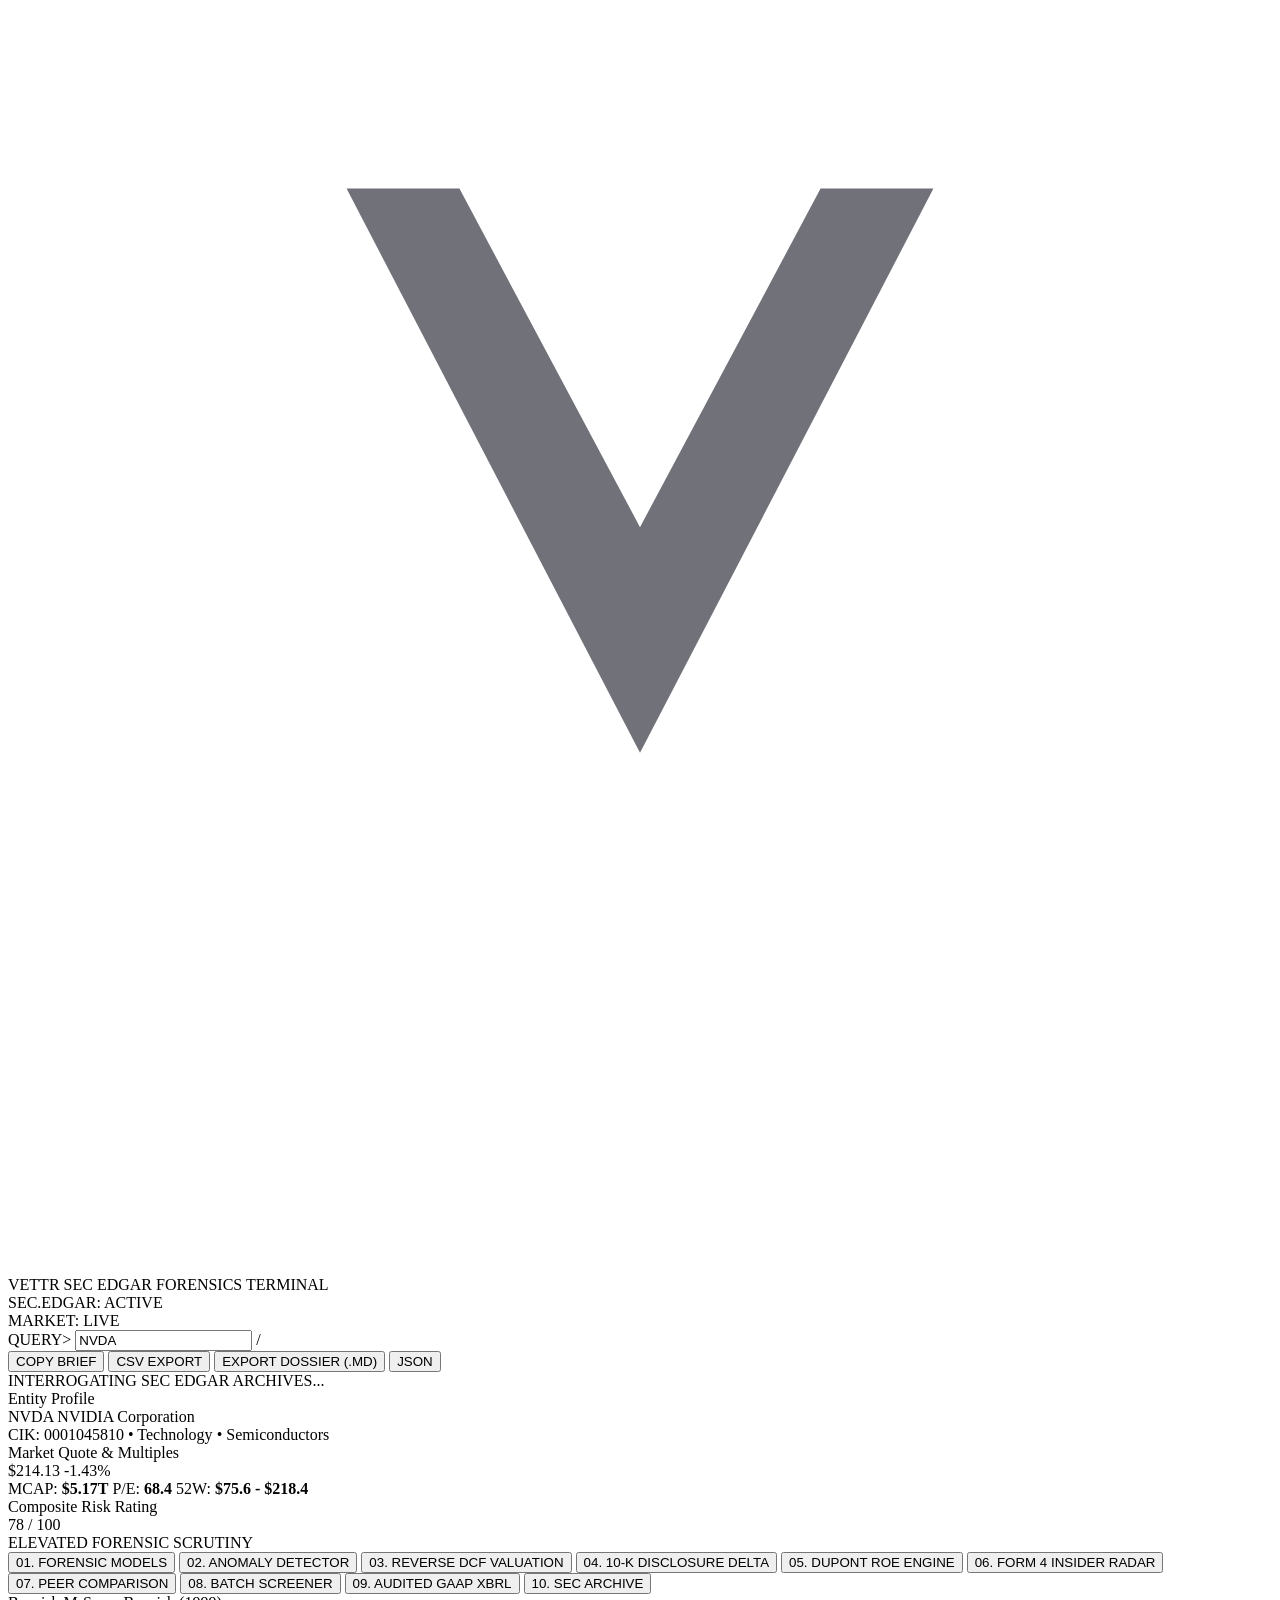
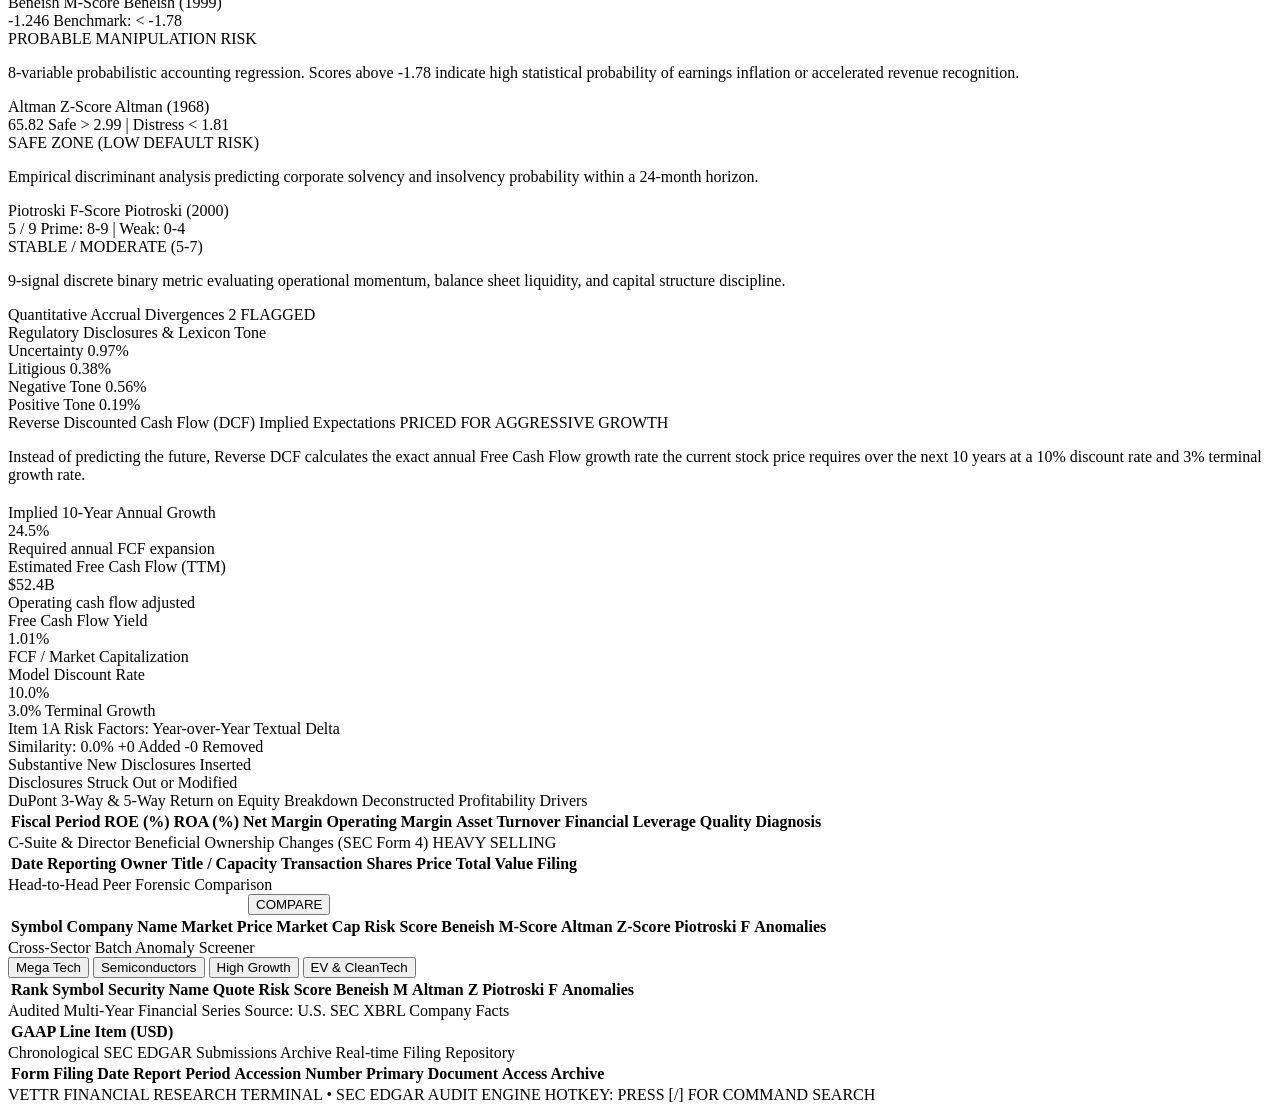
==== vettr/web/static/index.html @ 4626efde "feat: rename to VETTR, apply Calibri font for numbers, embed custom geometric logo, add peer compari" ====
<!DOCTYPE html>
<html lang="en">
<head>
  <meta charset="UTF-8">
  <meta name="viewport" content="width=device-width, initial-scale=1.0">
  <title>VETTR // Autonomous Financial Forensics &amp; Regulatory Intelligence Terminal</title>
  <link rel="stylesheet" href="/static/style.css">
  <link rel="preconnect" href="https://fonts.googleapis.com">
  <link rel="preconnect" href="https://fonts.gstatic.com" crossorigin>
  <link href="https://fonts.googleapis.com/css2?family=Inter:wght@400;500;600;700;800&family=JetBrains+Mono:wght@500;600&display=swap" rel="stylesheet">
</head>
<body class="terminal-body">
  <!-- Minimalist Header with Sleek Custom VETTR Logo -->
  <header class="terminal-header">
    <div class="header-left">
      <div class="brand">
        <!-- Sleek Custom VETTR Geometric Monogram SVG -->
        <svg class="brand-logo-svg" viewBox="0 0 28 28" fill="none" xmlns="http://www.w3.org/2000/svg">
          <path d="M3 4L14 24L25 4H19.5L14 15L8.5 4H3Z" fill="#FFFFFF"/>
          <path d="M10 4L14 11.5L18 4H20.5L14 16.5L7.5 4H10Z" fill="#71717A"/>
        </svg>
        <div class="brand-text">
          <span class="brand-name">VETTR</span>
          <span class="brand-sub">SEC EDGAR FORENSICS TERMINAL</span>
        </div>
      </div>
      <div class="system-status">
        <div class="status-indicator">
          <span class="status-dot"></span>
          <span>SEC.EDGAR: ACTIVE</span>
        </div>
        <div class="status-indicator">
          <span class="status-dot"></span>
          <span>MARKET: LIVE</span>
        </div>
      </div>
    </div>

    <!-- Autocomplete Command Bar -->
    <div class="header-center">
      <form id="ticker-form" class="command-box">
        <span class="command-prefix">QUERY&gt;</span>
        <input 
          type="text" 
          id="ticker-input" 
          placeholder="ENTER TICKER OR COMPANY (e.g. NVDA, AAPL, TSLA)..." 
          autocomplete="off" 
          spellcheck="false"
          value="NVDA"
        />
        <span class="command-key">/</span>
      </form>
      <!-- Autocomplete Dropdown List -->
      <div id="search-dropdown" class="search-dropdown hidden"></div>
    </div>

    <!-- Header Actions -->
    <div class="header-right">
      <button id="btn-copy-brief" class="btn-action" title="Copy Executive Brief to Clipboard">
        COPY BRIEF
      </button>
      <button id="btn-export-csv" class="btn-action" title="Export 5-Year Financials to CSV">
        CSV EXPORT
      </button>
      <button id="btn-export-dossier" class="btn-action primary" title="Export Markdown Due Diligence Dossier">
        EXPORT DOSSIER (.MD)
      </button>
      <button id="btn-export-json" class="btn-action" title="Export Raw Financial Data JSON">
        JSON
      </button>
    </div>
  </header>

  <!-- Main Workstation -->
  <main class="terminal-main">
    <!-- Loading Curtain -->
    <div id="loading-curtain" class="loading-curtain hidden">
      <div class="loading-box">
        <span class="loading-label">INTERROGATING SEC EDGAR ARCHIVES...</span>
        <div class="loading-progress"><div class="loading-fill"></div></div>
      </div>
    </div>

    <!-- Stark Brutalist Hero HUD -->
    <section class="brutalist-hud">
      <div class="hud-primary-strip">
        <!-- Company Identity -->
        <div class="hud-cell">
          <span class="cell-label">Entity Profile</span>
          <div class="company-title-row">
            <span id="hud-ticker" class="ticker-display">NVDA</span>
            <span id="hud-name" class="name-display">NVIDIA Corporation</span>
          </div>
          <div class="company-meta">
            <span id="hud-cik">CIK: 0001045810</span> • <span id="hud-sector">Technology</span> • <span id="hud-industry">Semiconductors</span>
          </div>
        </div>

        <!-- Market & Valuation -->
        <div class="hud-cell">
          <span class="cell-label">Market Quote &amp; Multiples</span>
          <div class="price-strip">
            <span id="hud-price" class="current-price">$214.13</span>
            <span id="hud-change" class="delta-badge negative">-1.43%</span>
          </div>
          <div class="multiples-row">
            <span>MCAP: <strong id="hud-mcap">$5.17T</strong></span>
            <span>P/E: <strong id="hud-pe">68.4</strong></span>
            <span>52W: <strong id="hud-52w">$75.6 - $218.4</strong></span>
          </div>
        </div>

        <!-- Composite Forensic Risk -->
        <div class="hud-cell risk-meter-cell">
          <span class="cell-label">Composite Risk Rating</span>
          <div class="risk-summary-row">
            <span id="risk-score-badge" class="risk-value high">78 / 100</span>
          </div>
          <div class="risk-bar">
            <div id="risk-bar-fill" class="risk-bar-fill high" style="width: 78%;"></div>
          </div>
          <span id="risk-verdict" class="risk-verdict-text">ELEVATED FORENSIC SCRUTINY</span>
        </div>
      </div>
    </section>

    <!-- Navigation Tabs -->
    <nav class="terminal-tabs">
      <button class="tab-btn active" data-tab="tab-models">01. FORENSIC MODELS</button>
      <button class="tab-btn" data-tab="tab-anomalies">02. ANOMALY DETECTOR</button>
      <button class="tab-btn" data-tab="tab-valuation">03. REVERSE DCF VALUATION</button>
      <button class="tab-btn" data-tab="tab-diff">04. 10-K DISCLOSURE DELTA</button>
      <button class="tab-btn" data-tab="tab-dupont">05. DUPONT ROE ENGINE</button>
      <button class="tab-btn" data-tab="tab-insiders">06. FORM 4 INSIDER RADAR</button>
      <button class="tab-btn" data-tab="tab-compare">07. PEER COMPARISON</button>
      <button class="tab-btn" data-tab="tab-screener">08. BATCH SCREENER</button>
      <button class="tab-btn" data-tab="tab-financials">09. AUDITED GAAP XBRL</button>
      <button class="tab-btn" data-tab="tab-archive">10. SEC ARCHIVE</button>
    </nav>

    <!-- Content Sections -->
    <div class="tab-panels">
      <!-- 01. FORENSIC MODELS -->
      <section id="tab-models" class="tab-panel active">
        <div class="models-grid">
          <!-- Beneish M-Score -->
          <div class="model-card">
            <div class="card-top">
              <span class="card-title">Beneish M-Score</span>
              <span class="card-citation">Beneish (1999)</span>
            </div>
            <div class="metric-strip">
              <span id="beneish-score" class="score-num red">-1.246</span>
              <span class="score-threshold">Benchmark: &lt; -1.78</span>
            </div>
            <div id="beneish-status" class="assessment-banner red">PROBABLE MANIPULATION RISK</div>
            <p class="card-methodology">
              8-variable probabilistic accounting regression. Scores above -1.78 indicate high statistical probability of earnings inflation or accelerated revenue recognition.
            </p>
            <table class="factors-table" id="beneish-table">
              <tbody></tbody>
            </table>
          </div>

          <!-- Altman Z-Score -->
          <div class="model-card">
            <div class="card-top">
              <span class="card-title">Altman Z-Score</span>
              <span class="card-citation">Altman (1968)</span>
            </div>
            <div class="metric-strip">
              <span id="altman-score" class="score-num green">65.82</span>
              <span class="score-threshold">Safe &gt; 2.99 | Distress &lt; 1.81</span>
            </div>
            <div id="altman-status" class="assessment-banner green">SAFE ZONE (LOW DEFAULT RISK)</div>
            <p class="card-methodology">
              Empirical discriminant analysis predicting corporate solvency and insolvency probability within a 24-month horizon.
            </p>
            <table class="factors-table" id="altman-table">
              <tbody></tbody>
            </table>
          </div>

          <!-- Piotroski F-Score -->
          <div class="model-card">
            <div class="card-top">
              <span class="card-title">Piotroski F-Score</span>
              <span class="card-citation">Piotroski (2000)</span>
            </div>
            <div class="metric-strip">
              <span id="piotroski-score" class="score-num yellow">5 / 9</span>
              <span class="score-threshold">Prime: 8-9 | Weak: 0-4</span>
            </div>
            <div id="piotroski-status" class="assessment-banner yellow">STABLE / MODERATE (5-7)</div>
            <p class="card-methodology">
              9-signal discrete binary metric evaluating operational momentum, balance sheet liquidity, and capital structure discipline.
            </p>
            <table class="factors-table" id="piotroski-table">
              <tbody></tbody>
            </table>
          </div>
        </div>
      </section>

      <!-- 02. ANOMALY DETECTOR -->
      <section id="tab-anomalies" class="tab-panel">
        <div class="split-grid">
          <!-- Detected Divergences -->
          <div class="section-box">
            <div class="section-header">
              <span class="section-title">Quantitative Accrual Divergences</span>
              <span id="anomaly-count-pill" class="pill-badge red">2 FLAGGED</span>
            </div>
            <div id="anomalies-container"></div>
          </div>

          <!-- Regulatory & Sentiment -->
          <div class="section-box">
            <div class="section-header">
              <span class="section-title">Regulatory Disclosures &amp; Lexicon Tone</span>
            </div>
            <div id="regulatory-container"></div>
            <div class="sentiment-grid">
              <div class="sent-card">
                <span class="sent-card-label">Uncertainty</span>
                <span id="sent-unc-val" class="sent-card-val" style="color: var(--signal-amber);">0.97%</span>
              </div>
              <div class="sent-card">
                <span class="sent-card-label">Litigious</span>
                <span id="sent-lit-val" class="sent-card-val" style="color: var(--signal-red);">0.38%</span>
              </div>
              <div class="sent-card">
                <span class="sent-card-label">Negative Tone</span>
                <span id="sent-neg-val" class="sent-card-val" style="color: var(--signal-red);">0.56%</span>
              </div>
              <div class="sent-card">
                <span class="sent-card-label">Positive Tone</span>
                <span id="sent-pos-val" class="sent-card-val" style="color: var(--signal-green);">0.19%</span>
              </div>
            </div>
          </div>
        </div>
      </section>

      <!-- 03. REVERSE DCF VALUATION -->
      <section id="tab-valuation" class="tab-panel">
        <div class="section-box full">
          <div class="section-header">
            <span class="section-title">Reverse Discounted Cash Flow (DCF) Implied Expectations</span>
            <span id="valuation-verdict-badge" class="pill-badge">PRICED FOR AGGRESSIVE GROWTH</span>
          </div>
          <p class="card-methodology" style="margin-bottom: 20px;">
            Instead of predicting the future, Reverse DCF calculates the exact annual Free Cash Flow growth rate the current stock price requires over the next 10 years at a 10% discount rate and 3% terminal growth rate.
          </p>
          <div class="valuation-grid">
            <div class="val-card">
              <div class="val-card-label">Implied 10-Year Annual Growth</div>
              <div id="val-implied-growth" class="val-card-num num">24.5%</div>
              <div class="val-card-sub">Required annual FCF expansion</div>
            </div>
            <div class="val-card">
              <div class="val-card-label">Estimated Free Cash Flow (TTM)</div>
              <div id="val-fcf-est" class="val-card-num num">$52.4B</div>
              <div class="val-card-sub">Operating cash flow adjusted</div>
            </div>
            <div class="val-card">
              <div class="val-card-label">Free Cash Flow Yield</div>
              <div id="val-fcf-yield" class="val-card-num num">1.01%</div>
              <div class="val-card-sub">FCF / Market Capitalization</div>
            </div>
            <div class="val-card">
              <div class="val-card-label">Model Discount Rate</div>
              <div class="val-card-num num">10.0%</div>
              <div class="val-card-sub">3.0% Terminal Growth</div>
            </div>
          </div>
        </div>
      </section>

      <!-- 04. 10-K DISCLOSURE DELTA -->
      <section id="tab-diff" class="tab-panel">
        <div class="section-box full">
          <div class="section-header">
            <span class="section-title">Item 1A Risk Factors: Year-over-Year Textual Delta</span>
            <div class="screener-switcher">
              <span id="diff-sim" class="preset-btn">Similarity: 0.0%</span>
              <span id="diff-added-count" class="preset-btn" style="color: var(--signal-green);">+0 Added</span>
              <span id="diff-removed-count" class="preset-btn" style="color: var(--signal-red);">-0 Removed</span>
            </div>
          </div>
          <div class="diff-container">
            <div class="diff-pane">
              <div class="diff-pane-title add">Substantive New Disclosures Inserted</div>
              <div id="diff-added-list" class="diff-scroll"></div>
            </div>
            <div class="diff-pane">
              <div class="diff-pane-title del">Disclosures Struck Out or Modified</div>
              <div id="diff-removed-list" class="diff-scroll"></div>
            </div>
          </div>
        </div>
      </section>

      <!-- 05. DUPONT ROE ENGINE -->
      <section id="tab-dupont" class="tab-panel">
        <div class="section-box full">
          <div class="section-header">
            <span class="section-title">DuPont 3-Way &amp; 5-Way Return on Equity Breakdown</span>
            <span class="cell-label">Deconstructed Profitability Drivers</span>
          </div>
          <div class="table-container">
            <table id="dupont-table" class="brutalist-table">
              <thead>
                <tr>
                  <th>Fiscal Period</th>
                  <th class="num">ROE (%)</th>
                  <th class="num">ROA (%)</th>
                  <th class="num">Net Margin</th>
                  <th class="num">Operating Margin</th>
                  <th class="num">Asset Turnover</th>
                  <th class="num">Financial Leverage</th>
                  <th>Quality Diagnosis</th>
                </tr>
              </thead>
              <tbody></tbody>
            </table>
          </div>
        </div>
      </section>

      <!-- 06. FORM 4 INSIDER RADAR -->
      <section id="tab-insiders" class="tab-panel">
        <div class="section-box full">
          <div class="section-header">
            <span class="section-title">C-Suite &amp; Director Beneficial Ownership Changes (SEC Form 4)</span>
            <span id="insider-sentiment-badge" class="pill-badge red">HEAVY SELLING</span>
          </div>
          <div class="table-container">
            <table id="insiders-table" class="brutalist-table">
              <thead>
                <tr>
                  <th>Date</th>
                  <th>Reporting Owner</th>
                  <th>Title / Capacity</th>
                  <th>Transaction</th>
                  <th class="num">Shares</th>
                  <th class="num">Price</th>
                  <th class="num">Total Value</th>
                  <th>Filing</th>
                </tr>
              </thead>
              <tbody></tbody>
            </table>
          </div>
        </div>
      </section>

      <!-- 07. PEER COMPARISON -->
      <section id="tab-compare" class="tab-panel">
        <div class="section-box full">
          <div class="section-header">
            <span class="section-title">Head-to-Head Peer Forensic Comparison</span>
            <div class="screener-switcher">
              <input type="text" id="compare-input" placeholder="TICKERS (e.g. NVDA, AMD, INTC)..." style="background: var(--bg-canvas); border: 1px solid var(--border-hairline); color: #FFF; padding: 4px 8px; font-size: 11px; width: 220px;" value="NVDA, AMD, INTC">
              <button id="btn-run-compare" class="preset-btn">COMPARE</button>
            </div>
          </div>
          <div class="table-container">
            <table id="compare-table" class="brutalist-table">
              <thead>
                <tr>
                  <th>Symbol</th>
                  <th>Company Name</th>
                  <th class="num">Market Price</th>
                  <th class="num">Market Cap</th>
                  <th class="num">Risk Score</th>
                  <th class="num">Beneish M-Score</th>
                  <th class="num">Altman Z-Score</th>
                  <th class="num">Piotroski F</th>
                  <th class="num">Anomalies</th>
                </tr>
              </thead>
              <tbody></tbody>
            </table>
          </div>
        </div>
      </section>

      <!-- 08. BATCH SCREENER -->
      <section id="tab-screener" class="tab-panel">
        <div class="section-box full">
          <div class="section-header">
            <span class="section-title">Cross-Sector Batch Anomaly Screener</span>
            <div class="screener-switcher">
              <button class="preset-btn active" data-preset="mega_tech">Mega Tech</button>
              <button class="preset-btn" data-preset="semis">Semiconductors</button>
              <button class="preset-btn" data-preset="high_growth">High Growth</button>
              <button class="preset-btn" data-preset="ev_clean">EV &amp; CleanTech</button>
            </div>
          </div>
          <div class="table-container">
            <table id="screener-table" class="brutalist-table">
              <thead>
                <tr>
                  <th>Rank</th>
                  <th>Symbol</th>
                  <th>Security Name</th>
                  <th class="num">Quote</th>
                  <th class="num">Risk Score</th>
                  <th class="num">Beneish M</th>
                  <th class="num">Altman Z</th>
                  <th class="num">Piotroski F</th>
                  <th class="num">Anomalies</th>
                </tr>
              </thead>
              <tbody></tbody>
            </table>
          </div>
        </div>
      </section>

      <!-- 09. AUDITED GAAP XBRL -->
      <section id="tab-financials" class="tab-panel">
        <div class="section-box full">
          <div class="section-header">
            <span class="section-title">Audited Multi-Year Financial Series</span>
            <span class="cell-label">Source: U.S. SEC XBRL Company Facts</span>
          </div>
          <div class="table-container">
            <table id="financials-table" class="brutalist-table">
              <thead>
                <tr>
                  <th>GAAP Line Item (USD)</th>
                </tr>
              </thead>
              <tbody></tbody>
            </table>
          </div>
        </div>
      </section>

      <!-- 10. SEC ARCHIVE -->
      <section id="tab-archive" class="tab-panel">
        <div class="section-box full">
          <div class="section-header">
            <span class="section-title">Chronological SEC EDGAR Submissions Archive</span>
            <span class="cell-label">Real-time Filing Repository</span>
          </div>
          <div class="table-container">
            <table id="filings-table" class="brutalist-table">
              <thead>
                <tr>
                  <th>Form</th>
                  <th>Filing Date</th>
                  <th>Report Period</th>
                  <th>Accession Number</th>
                  <th>Primary Document</th>
                  <th>Access Archive</th>
                </tr>
              </thead>
              <tbody></tbody>
            </table>
          </div>
        </div>
      </section>
    </div>
  </main>

  <!-- Clean Minimalist Footer -->
  <footer class="terminal-footer">
    <span>VETTR FINANCIAL RESEARCH TERMINAL • SEC EDGAR AUDIT ENGINE</span>
    <span>HOTKEY: PRESS [/] FOR COMMAND SEARCH</span>
  </footer>

  <script src="/static/app.js"></script>
</body>
</html>
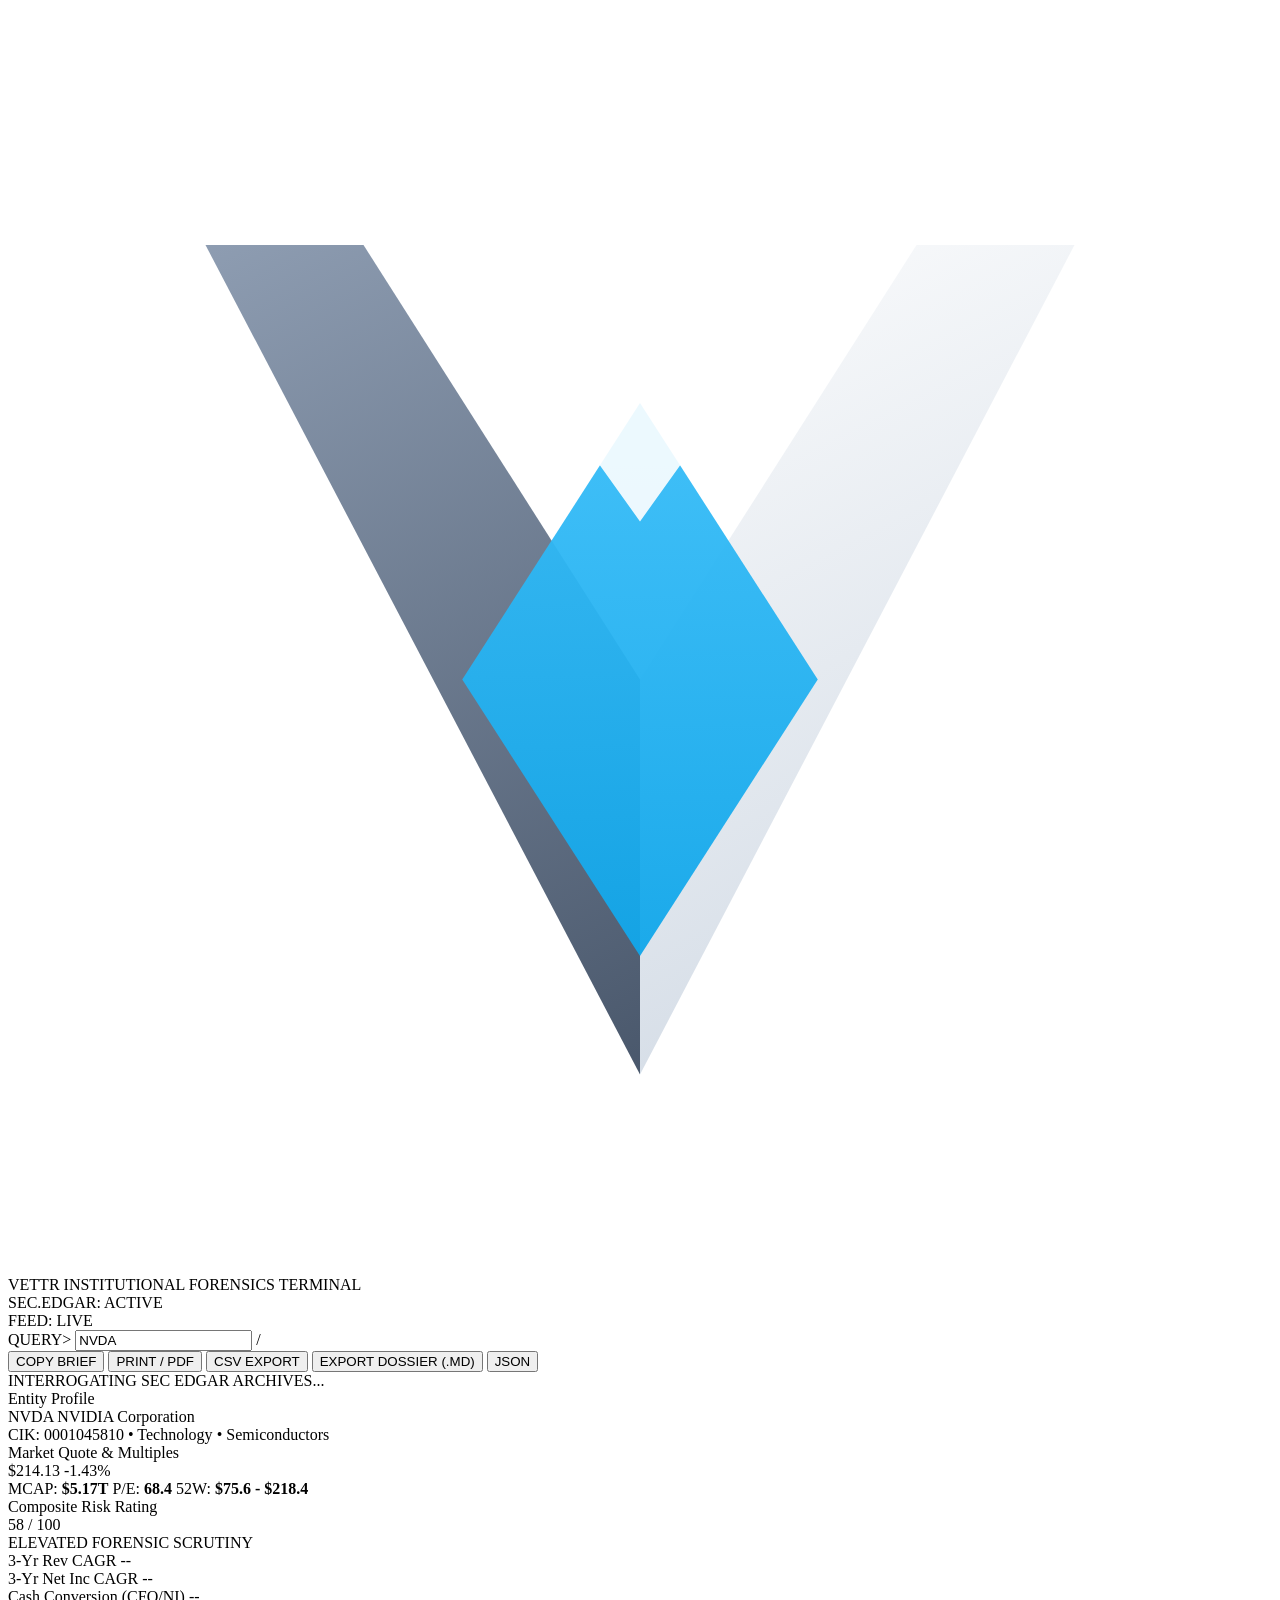
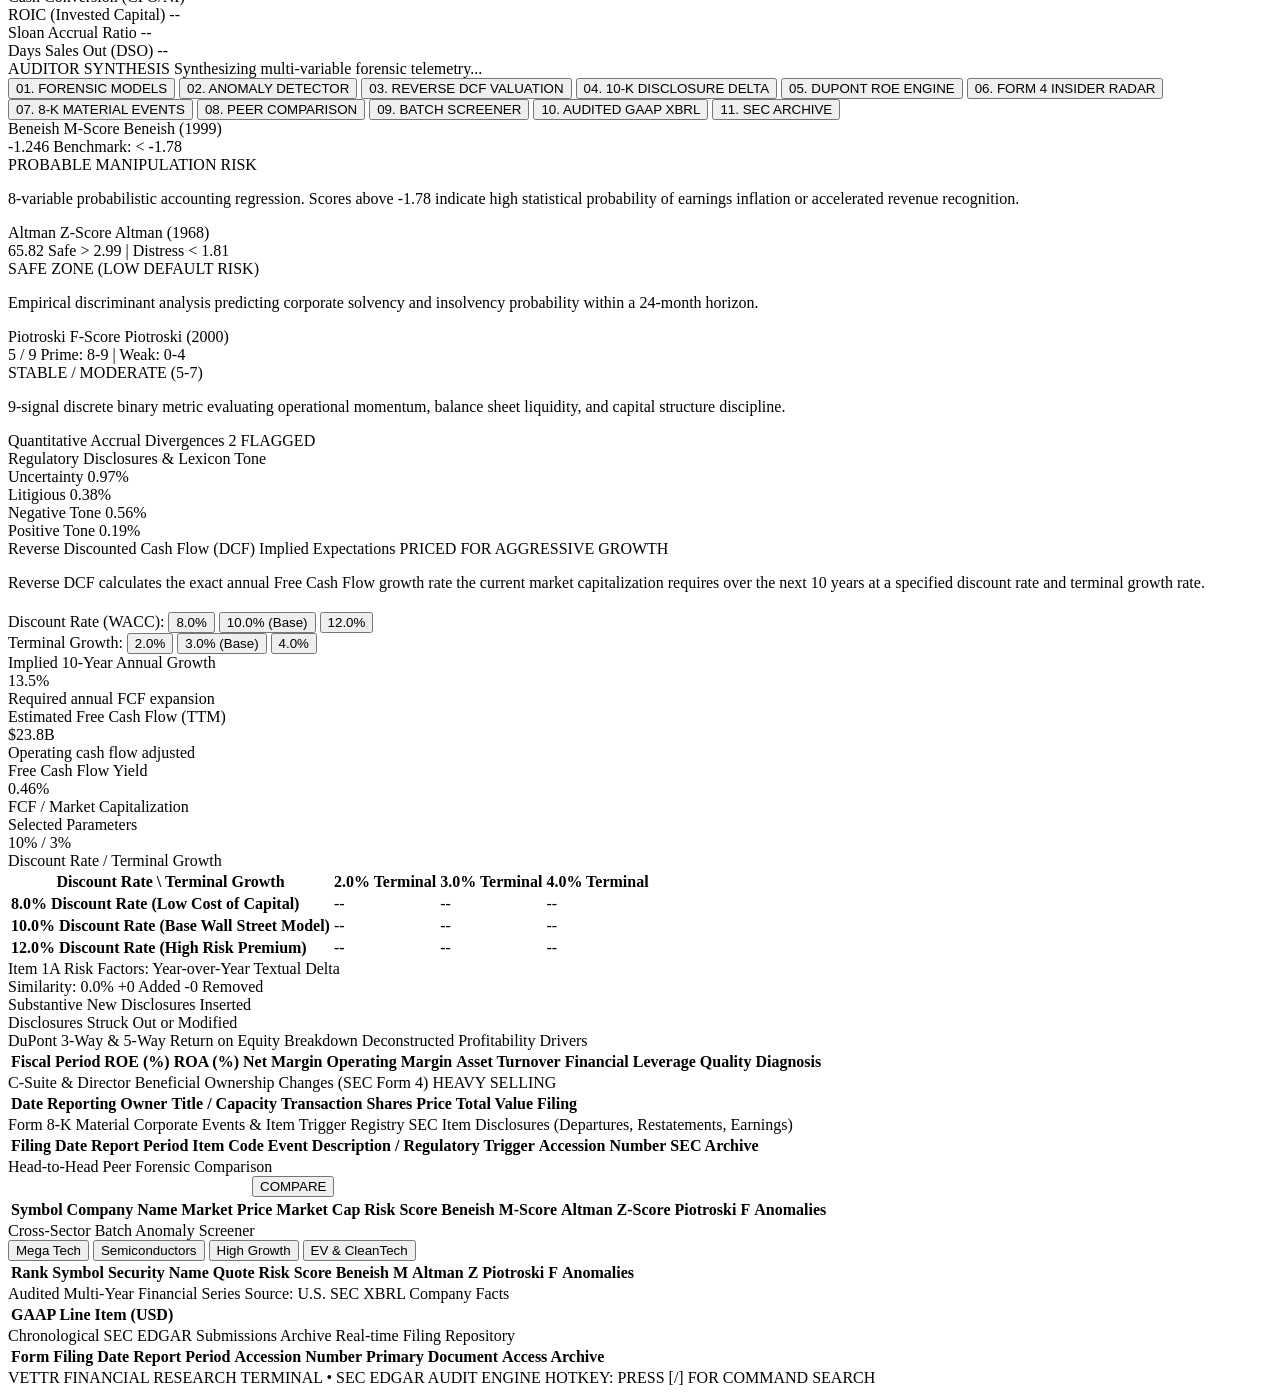
==== commit c70af12a: "feat: institutional UI overhaul, faceted vector logo, Sloan accruals & 8-K timeline" ====
--- a/vettr/web/static/index.html
+++ b/vettr/web/static/index.html
@@ -13,15 +13,31 @@
   <!-- Minimalist Header with Sleek Custom VETTR Logo -->
   <header class="terminal-header">
     <div class="header-left">
-      <div class="brand">
-        <!-- Sleek Custom VETTR Geometric Monogram SVG -->
-        <svg class="brand-logo-svg" viewBox="0 0 28 28" fill="none" xmlns="http://www.w3.org/2000/svg">
-          <path d="M3 4L14 24L25 4H19.5L14 15L8.5 4H3Z" fill="#FFFFFF"/>
-          <path d="M10 4L14 11.5L18 4H20.5L14 16.5L7.5 4H10Z" fill="#71717A"/>
+      <div class="brand" onclick="window.location.reload()">
+        <!-- Sleek Custom VETTR Faceted Monogram SVG Mark -->
+        <svg class="brand-logo-svg" viewBox="0 0 32 32" fill="none" xmlns="http://www.w3.org/2000/svg">
+          <defs>
+            <linearGradient id="vGrad1" x1="4" y1="4" x2="16" y2="28" gradientUnits="userSpaceOnUse">
+              <stop offset="0%" stop-color="#94A3B8"/>
+              <stop offset="100%" stop-color="#475569"/>
+            </linearGradient>
+            <linearGradient id="vGrad2" x1="16" y1="4" x2="28" y2="28" gradientUnits="userSpaceOnUse">
+              <stop offset="0%" stop-color="#FFFFFF"/>
+              <stop offset="100%" stop-color="#CBD5E1"/>
+            </linearGradient>
+            <linearGradient id="vGradCore" x1="16" y1="10" x2="16" y2="25" gradientUnits="userSpaceOnUse">
+              <stop offset="0%" stop-color="#38BDF8"/>
+              <stop offset="100%" stop-color="#0EA5E9"/>
+            </linearGradient>
+          </defs>
+          <path d="M5 6L16 27L16 17L9 6H5Z" fill="url(#vGrad1)"/>
+          <path d="M27 6L16 27L16 17L23 6H27Z" fill="url(#vGrad2)"/>
+          <path d="M16 10L20.5 17L16 24L11.5 17L16 10Z" fill="url(#vGradCore)" opacity="0.95"/>
+          <path d="M11 6L16 13L21 6H17.5L16 8.5L14.5 6H11Z" fill="#FFFFFF" opacity="0.9"/>
         </svg>
         <div class="brand-text">
           <span class="brand-name">VETTR</span>
-          <span class="brand-sub">SEC EDGAR FORENSICS TERMINAL</span>
+          <span class="brand-sub">INSTITUTIONAL FORENSICS TERMINAL</span>
         </div>
       </div>
       <div class="system-status">
@@ -31,7 +47,7 @@
         </div>
         <div class="status-indicator">
           <span class="status-dot"></span>
-          <span>MARKET: LIVE</span>
+          <span>FEED: LIVE</span>
         </div>
       </div>
     </div>
@@ -43,7 +59,7 @@
         <input 
           type="text" 
           id="ticker-input" 
-          placeholder="ENTER TICKER OR COMPANY (e.g. NVDA, AAPL, TSLA)..." 
+          placeholder="ENTER TICKER OR COMPANY (e.g. NVDA, AAPL, MSFT, TSLA)..." 
           autocomplete="off" 
           spellcheck="false"
           value="NVDA"
@@ -58,6 +74,9 @@
     <div class="header-right">
       <button id="btn-copy-brief" class="btn-action" title="Copy Executive Brief to Clipboard">
         COPY BRIEF
+      </button>
+      <button id="btn-print-report" class="btn-action" title="Print or Save PDF Executive Report">
+        PRINT / PDF
       </button>
       <button id="btn-export-csv" class="btn-action" title="Export 5-Year Financials to CSV">
         CSV EXPORT
@@ -114,15 +133,49 @@
         <div class="hud-cell risk-meter-cell">
           <span class="cell-label">Composite Risk Rating</span>
           <div class="risk-summary-row">
-            <span id="risk-score-badge" class="risk-value high">78 / 100</span>
+            <span id="risk-score-badge" class="risk-value high">58 / 100</span>
           </div>
           <div class="risk-bar">
-            <div id="risk-bar-fill" class="risk-bar-fill high" style="width: 78%;"></div>
+            <div id="risk-bar-fill" class="risk-bar-fill high" style="width: 58%;"></div>
           </div>
           <span id="risk-verdict" class="risk-verdict-text">ELEVATED FORENSIC SCRUTINY</span>
+        </div>
+      </div>
+
+      <!-- Secondary Quick Metrics Strip -->
+      <div class="hud-secondary-strip">
+        <div class="hero-stat-item">
+          <span class="hero-stat-label">3-Yr Rev CAGR</span>
+          <span id="hud-rev-cagr" class="hero-stat-val num">--</span>
+        </div>
+        <div class="hero-stat-item">
+          <span class="hero-stat-label">3-Yr Net Inc CAGR</span>
+          <span id="hud-ni-cagr" class="hero-stat-val num">--</span>
+        </div>
+        <div class="hero-stat-item">
+          <span class="hero-stat-label">Cash Conversion (CFO/NI)</span>
+          <span id="hud-cash-conv" class="hero-stat-val num">--</span>
+        </div>
+        <div class="hero-stat-item">
+          <span class="hero-stat-label">ROIC (Invested Capital)</span>
+          <span id="hud-roic" class="hero-stat-val num">--</span>
+        </div>
+        <div class="hero-stat-item">
+          <span class="hero-stat-label">Sloan Accrual Ratio</span>
+          <span id="hud-sloan" class="hero-stat-val num">--</span>
+        </div>
+        <div class="hero-stat-item">
+          <span class="hero-stat-label">Days Sales Out (DSO)</span>
+          <span id="hud-dso" class="hero-stat-val num">--</span>
         </div>
       </div>
     </section>
+
+    <!-- Executive Forensic Synthesis Insight Bar -->
+    <div id="executive-synthesis-bar" class="executive-synthesis-bar">
+      <span class="synthesis-badge">AUDITOR SYNTHESIS</span>
+      <span id="executive-synthesis-text" class="synthesis-text">Synthesizing multi-variable forensic telemetry...</span>
+    </div>
 
     <!-- Navigation Tabs -->
     <nav class="terminal-tabs">
@@ -132,10 +185,11 @@
       <button class="tab-btn" data-tab="tab-diff">04. 10-K DISCLOSURE DELTA</button>
       <button class="tab-btn" data-tab="tab-dupont">05. DUPONT ROE ENGINE</button>
       <button class="tab-btn" data-tab="tab-insiders">06. FORM 4 INSIDER RADAR</button>
-      <button class="tab-btn" data-tab="tab-compare">07. PEER COMPARISON</button>
-      <button class="tab-btn" data-tab="tab-screener">08. BATCH SCREENER</button>
-      <button class="tab-btn" data-tab="tab-financials">09. AUDITED GAAP XBRL</button>
-      <button class="tab-btn" data-tab="tab-archive">10. SEC ARCHIVE</button>
+      <button class="tab-btn" data-tab="tab-events-8k">07. 8-K MATERIAL EVENTS</button>
+      <button class="tab-btn" data-tab="tab-compare">08. PEER COMPARISON</button>
+      <button class="tab-btn" data-tab="tab-screener">09. BATCH SCREENER</button>
+      <button class="tab-btn" data-tab="tab-financials">10. AUDITED GAAP XBRL</button>
+      <button class="tab-btn" data-tab="tab-archive">11. SEC ARCHIVE</button>
     </nav>
 
     <!-- Content Sections -->
@@ -223,26 +277,26 @@
             <div class="sentiment-grid">
               <div class="sent-card">
                 <span class="sent-card-label">Uncertainty</span>
-                <span id="sent-unc-val" class="sent-card-val" style="color: var(--signal-amber);">0.97%</span>
+                <span id="sent-unc-val" class="sent-card-val" style="color: var(--color-amber);">0.97%</span>
               </div>
               <div class="sent-card">
                 <span class="sent-card-label">Litigious</span>
-                <span id="sent-lit-val" class="sent-card-val" style="color: var(--signal-red);">0.38%</span>
+                <span id="sent-lit-val" class="sent-card-val" style="color: var(--color-red);">0.38%</span>
               </div>
               <div class="sent-card">
                 <span class="sent-card-label">Negative Tone</span>
-                <span id="sent-neg-val" class="sent-card-val" style="color: var(--signal-red);">0.56%</span>
+                <span id="sent-neg-val" class="sent-card-val" style="color: var(--color-red);">0.56%</span>
               </div>
               <div class="sent-card">
                 <span class="sent-card-label">Positive Tone</span>
-                <span id="sent-pos-val" class="sent-card-val" style="color: var(--signal-green);">0.19%</span>
+                <span id="sent-pos-val" class="sent-card-val" style="color: var(--color-green);">0.19%</span>
               </div>
             </div>
           </div>
         </div>
       </section>
 
-      <!-- 03. REVERSE DCF VALUATION -->
+      <!-- 03. REVERSE DCF VALUATION & SENSITIVITY TOOL -->
       <section id="tab-valuation" class="tab-panel">
         <div class="section-box full">
           <div class="section-header">
@@ -250,29 +304,80 @@
             <span id="valuation-verdict-badge" class="pill-badge">PRICED FOR AGGRESSIVE GROWTH</span>
           </div>
           <p class="card-methodology" style="margin-bottom: 20px;">
-            Instead of predicting the future, Reverse DCF calculates the exact annual Free Cash Flow growth rate the current stock price requires over the next 10 years at a 10% discount rate and 3% terminal growth rate.
+            Reverse DCF calculates the exact annual Free Cash Flow growth rate the current market capitalization requires over the next 10 years at a specified discount rate and terminal growth rate.
           </p>
+
+          <!-- Interactive Scenario Controls -->
+          <div class="dcf-controls-bar">
+            <div class="dcf-control-group">
+              <span class="dcf-label">Discount Rate (WACC):</span>
+              <button class="scenario-pill-btn" data-rate="8.0">8.0%</button>
+              <button class="scenario-pill-btn active" data-rate="10.0">10.0% (Base)</button>
+              <button class="scenario-pill-btn" data-rate="12.0">12.0%</button>
+            </div>
+            <div class="dcf-control-group">
+              <span class="dcf-label">Terminal Growth:</span>
+              <button class="scenario-pill-btn" data-term="2.0">2.0%</button>
+              <button class="scenario-pill-btn active" data-term="3.0">3.0% (Base)</button>
+              <button class="scenario-pill-btn" data-term="4.0">4.0%</button>
+            </div>
+          </div>
+
           <div class="valuation-grid">
             <div class="val-card">
               <div class="val-card-label">Implied 10-Year Annual Growth</div>
-              <div id="val-implied-growth" class="val-card-num num">24.5%</div>
+              <div id="val-implied-growth" class="val-card-num num">13.5%</div>
               <div class="val-card-sub">Required annual FCF expansion</div>
             </div>
             <div class="val-card">
               <div class="val-card-label">Estimated Free Cash Flow (TTM)</div>
-              <div id="val-fcf-est" class="val-card-num num">$52.4B</div>
+              <div id="val-fcf-est" class="val-card-num num">$23.8B</div>
               <div class="val-card-sub">Operating cash flow adjusted</div>
             </div>
             <div class="val-card">
               <div class="val-card-label">Free Cash Flow Yield</div>
-              <div id="val-fcf-yield" class="val-card-num num">1.01%</div>
+              <div id="val-fcf-yield" class="val-card-num num">0.46%</div>
               <div class="val-card-sub">FCF / Market Capitalization</div>
             </div>
             <div class="val-card">
-              <div class="val-card-label">Model Discount Rate</div>
-              <div class="val-card-num num">10.0%</div>
-              <div class="val-card-sub">3.0% Terminal Growth</div>
-            </div>
+              <div class="val-card-label">Selected Parameters</div>
+              <div id="val-params-display" class="val-card-num num">10% / 3%</div>
+              <div class="val-card-sub">Discount Rate / Terminal Growth</div>
+            </div>
+          </div>
+
+          <!-- Sensitivity Matrix Table -->
+          <div class="matrix-container">
+            <table class="matrix-table" id="dcf-matrix-table">
+              <thead>
+                <tr>
+                  <th>Discount Rate \ Terminal Growth</th>
+                  <th class="matrix-header-num">2.0% Terminal</th>
+                  <th class="matrix-header-num">3.0% Terminal</th>
+                  <th class="matrix-header-num">4.0% Terminal</th>
+                </tr>
+              </thead>
+              <tbody>
+                <tr>
+                  <td><strong>8.0% Discount Rate (Low Cost of Capital)</strong></td>
+                  <td id="m-8-2" class="matrix-cell">--</td>
+                  <td id="m-8-3" class="matrix-cell">--</td>
+                  <td id="m-8-4" class="matrix-cell">--</td>
+                </tr>
+                <tr>
+                  <td><strong>10.0% Discount Rate (Base Wall Street Model)</strong></td>
+                  <td id="m-10-2" class="matrix-cell">--</td>
+                  <td id="m-10-3" class="matrix-cell highlight">--</td>
+                  <td id="m-10-4" class="matrix-cell">--</td>
+                </tr>
+                <tr>
+                  <td><strong>12.0% Discount Rate (High Risk Premium)</strong></td>
+                  <td id="m-12-2" class="matrix-cell">--</td>
+                  <td id="m-12-3" class="matrix-cell">--</td>
+                  <td id="m-12-4" class="matrix-cell">--</td>
+                </tr>
+              </tbody>
+            </table>
           </div>
         </div>
       </section>
@@ -284,8 +389,8 @@
             <span class="section-title">Item 1A Risk Factors: Year-over-Year Textual Delta</span>
             <div class="screener-switcher">
               <span id="diff-sim" class="preset-btn">Similarity: 0.0%</span>
-              <span id="diff-added-count" class="preset-btn" style="color: var(--signal-green);">+0 Added</span>
-              <span id="diff-removed-count" class="preset-btn" style="color: var(--signal-red);">-0 Removed</span>
+              <span id="diff-added-count" class="preset-btn" style="color: var(--color-green);">+0 Added</span>
+              <span id="diff-removed-count" class="preset-btn" style="color: var(--color-red);">-0 Removed</span>
             </div>
           </div>
           <div class="diff-container">
@@ -355,13 +460,38 @@
         </div>
       </section>
 
-      <!-- 07. PEER COMPARISON -->
+      <!-- 07. 8-K MATERIAL EVENTS (NEW!) -->
+      <section id="tab-events-8k" class="tab-panel">
+        <div class="section-box full">
+          <div class="section-header">
+            <span class="section-title">Form 8-K Material Corporate Events &amp; Item Trigger Registry</span>
+            <span class="cell-label">SEC Item Disclosures (Departures, Restatements, Earnings)</span>
+          </div>
+          <div class="table-container">
+            <table id="events-8k-table" class="brutalist-table">
+              <thead>
+                <tr>
+                  <th>Filing Date</th>
+                  <th>Report Period</th>
+                  <th>Item Code</th>
+                  <th>Event Description / Regulatory Trigger</th>
+                  <th>Accession Number</th>
+                  <th>SEC Archive</th>
+                </tr>
+              </thead>
+              <tbody></tbody>
+            </table>
+          </div>
+        </div>
+      </section>
+
+      <!-- 08. PEER COMPARISON -->
       <section id="tab-compare" class="tab-panel">
         <div class="section-box full">
           <div class="section-header">
             <span class="section-title">Head-to-Head Peer Forensic Comparison</span>
             <div class="screener-switcher">
-              <input type="text" id="compare-input" placeholder="TICKERS (e.g. NVDA, AMD, INTC)..." style="background: var(--bg-canvas); border: 1px solid var(--border-hairline); color: #FFF; padding: 4px 8px; font-size: 11px; width: 220px;" value="NVDA, AMD, INTC">
+              <input type="text" id="compare-input" placeholder="TICKERS (e.g. NVDA, AMD, INTC)..." style="background: var(--bg-input); border: 1px solid var(--border-subtle); color: #FFF; padding: 5px 10px; font-size: 11px; width: 220px; border-radius: 3px;" value="NVDA, AMD, INTC">
               <button id="btn-run-compare" class="preset-btn">COMPARE</button>
             </div>
           </div>
@@ -386,7 +516,7 @@
         </div>
       </section>
 
-      <!-- 08. BATCH SCREENER -->
+      <!-- 09. BATCH SCREENER -->
       <section id="tab-screener" class="tab-panel">
         <div class="section-box full">
           <div class="section-header">
@@ -419,7 +549,7 @@
         </div>
       </section>
 
-      <!-- 09. AUDITED GAAP XBRL -->
+      <!-- 10. AUDITED GAAP XBRL -->
       <section id="tab-financials" class="tab-panel">
         <div class="section-box full">
           <div class="section-header">
@@ -439,7 +569,7 @@
         </div>
       </section>
 
-      <!-- 10. SEC ARCHIVE -->
+      <!-- 11. SEC ARCHIVE -->
       <section id="tab-archive" class="tab-panel">
         <div class="section-box full">
           <div class="section-header">
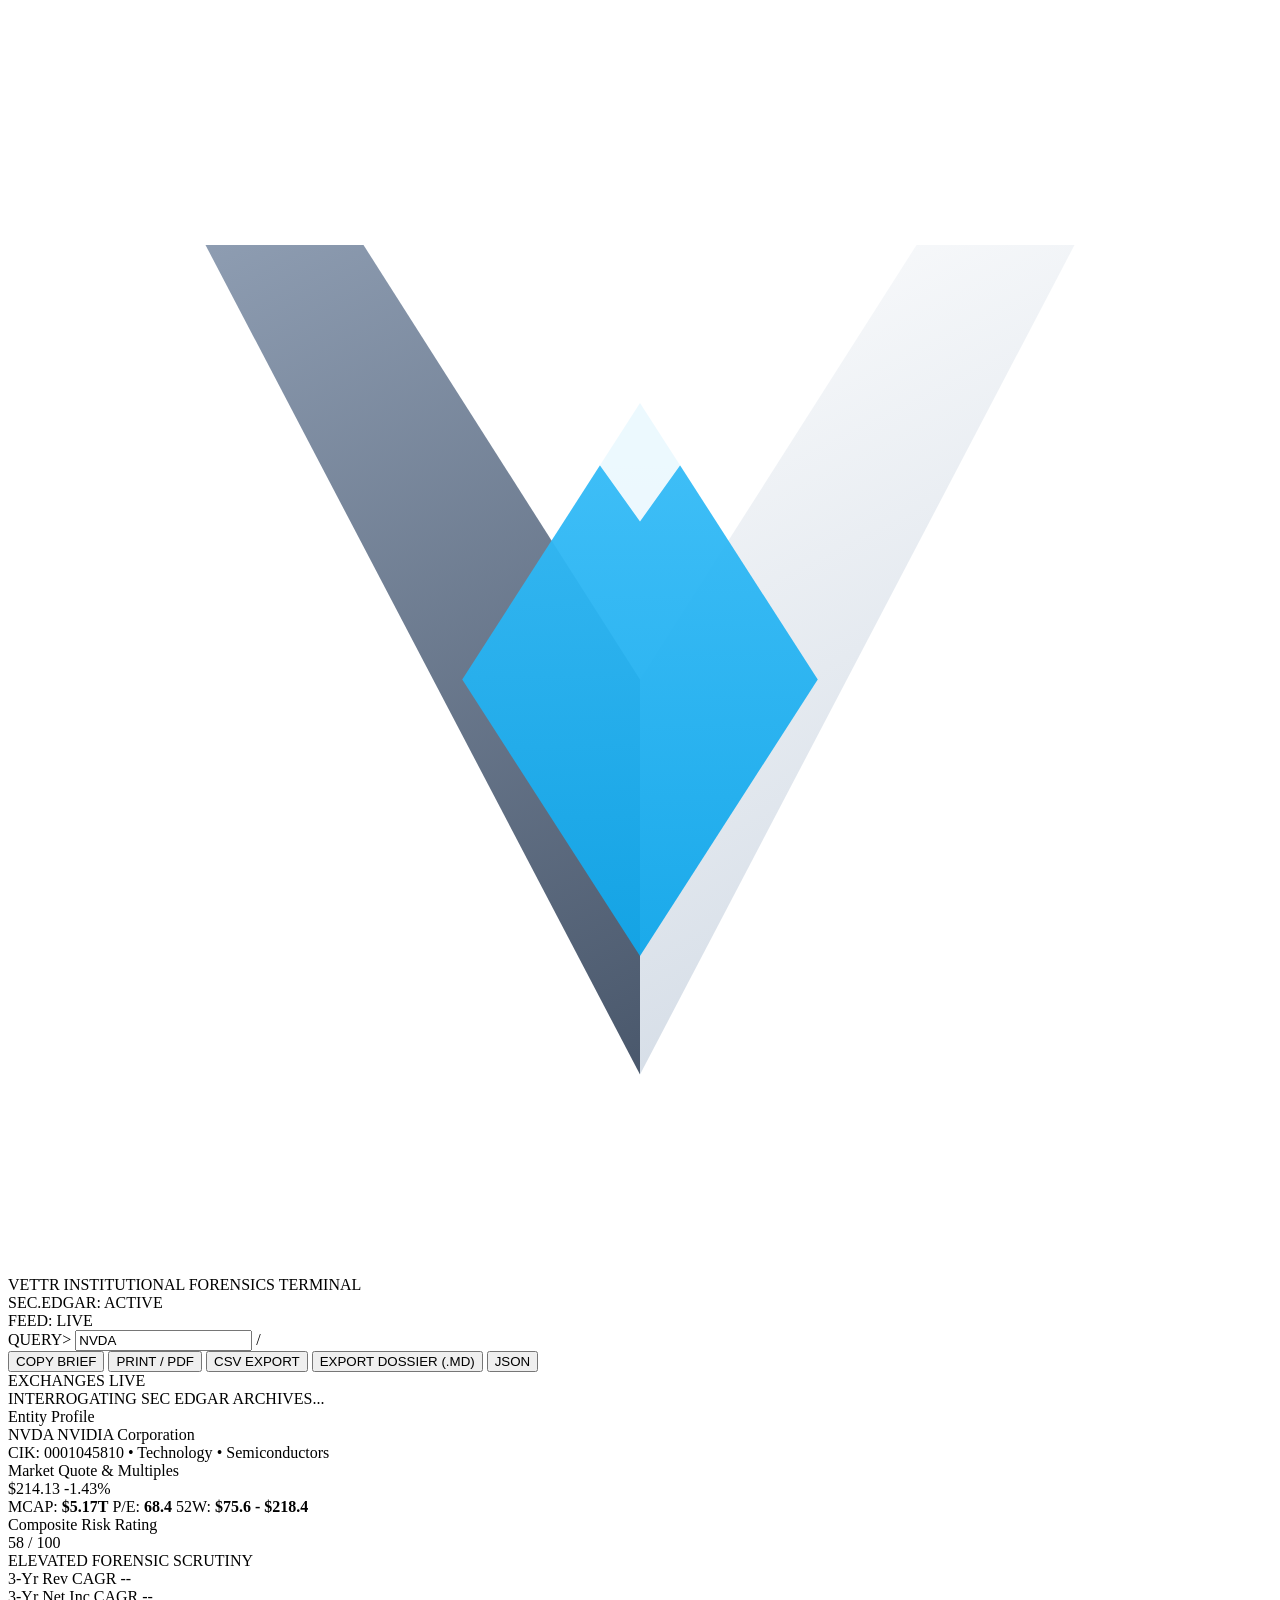
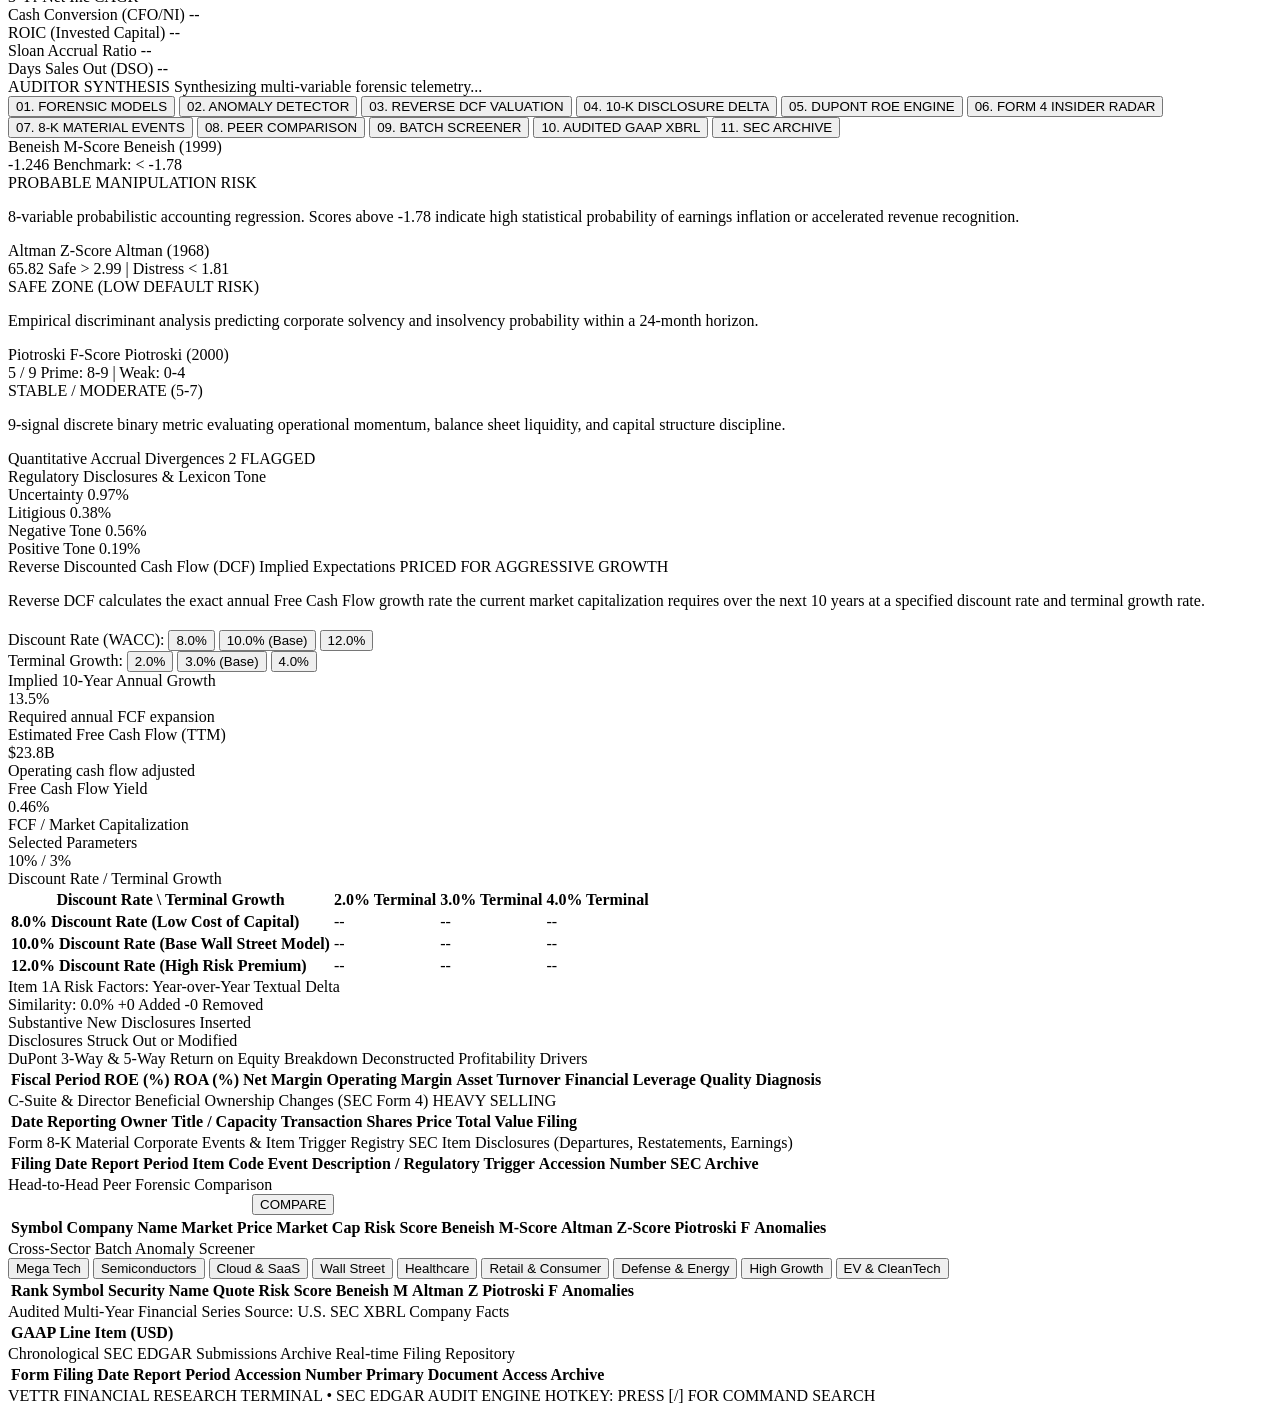
==== commit a0475786: "feat: continuous stock exchange tracking, live ticker tape, and 10,000+ SEC companies index" ====
--- a/vettr/web/static/index.html
+++ b/vettr/web/static/index.html
@@ -90,6 +90,19 @@
     </div>
   </header>
 
+  <!-- Live Stock Exchange Ticker Tape -->
+  <div class="exchange-ticker-bar">
+    <div class="ticker-bar-status">
+      <span class="ticker-live-dot"></span>
+      <span id="market-status-badge">EXCHANGES LIVE</span>
+    </div>
+    <div class="ticker-tape-wrapper">
+      <div id="exchange-tape-track" class="exchange-tape-track">
+        <!-- Rendered dynamically via /api/market/pulse -->
+      </div>
+    </div>
+  </div>
+
   <!-- Main Workstation -->
   <main class="terminal-main">
     <!-- Loading Curtain -->
@@ -524,6 +537,11 @@
             <div class="screener-switcher">
               <button class="preset-btn active" data-preset="mega_tech">Mega Tech</button>
               <button class="preset-btn" data-preset="semis">Semiconductors</button>
+              <button class="preset-btn" data-preset="cloud_saas">Cloud &amp; SaaS</button>
+              <button class="preset-btn" data-preset="wall_street">Wall Street</button>
+              <button class="preset-btn" data-preset="healthcare">Healthcare</button>
+              <button class="preset-btn" data-preset="consumer_retail">Retail &amp; Consumer</button>
+              <button class="preset-btn" data-preset="defense_energy">Defense &amp; Energy</button>
               <button class="preset-btn" data-preset="high_growth">High Growth</button>
               <button class="preset-btn" data-preset="ev_clean">EV &amp; CleanTech</button>
             </div>
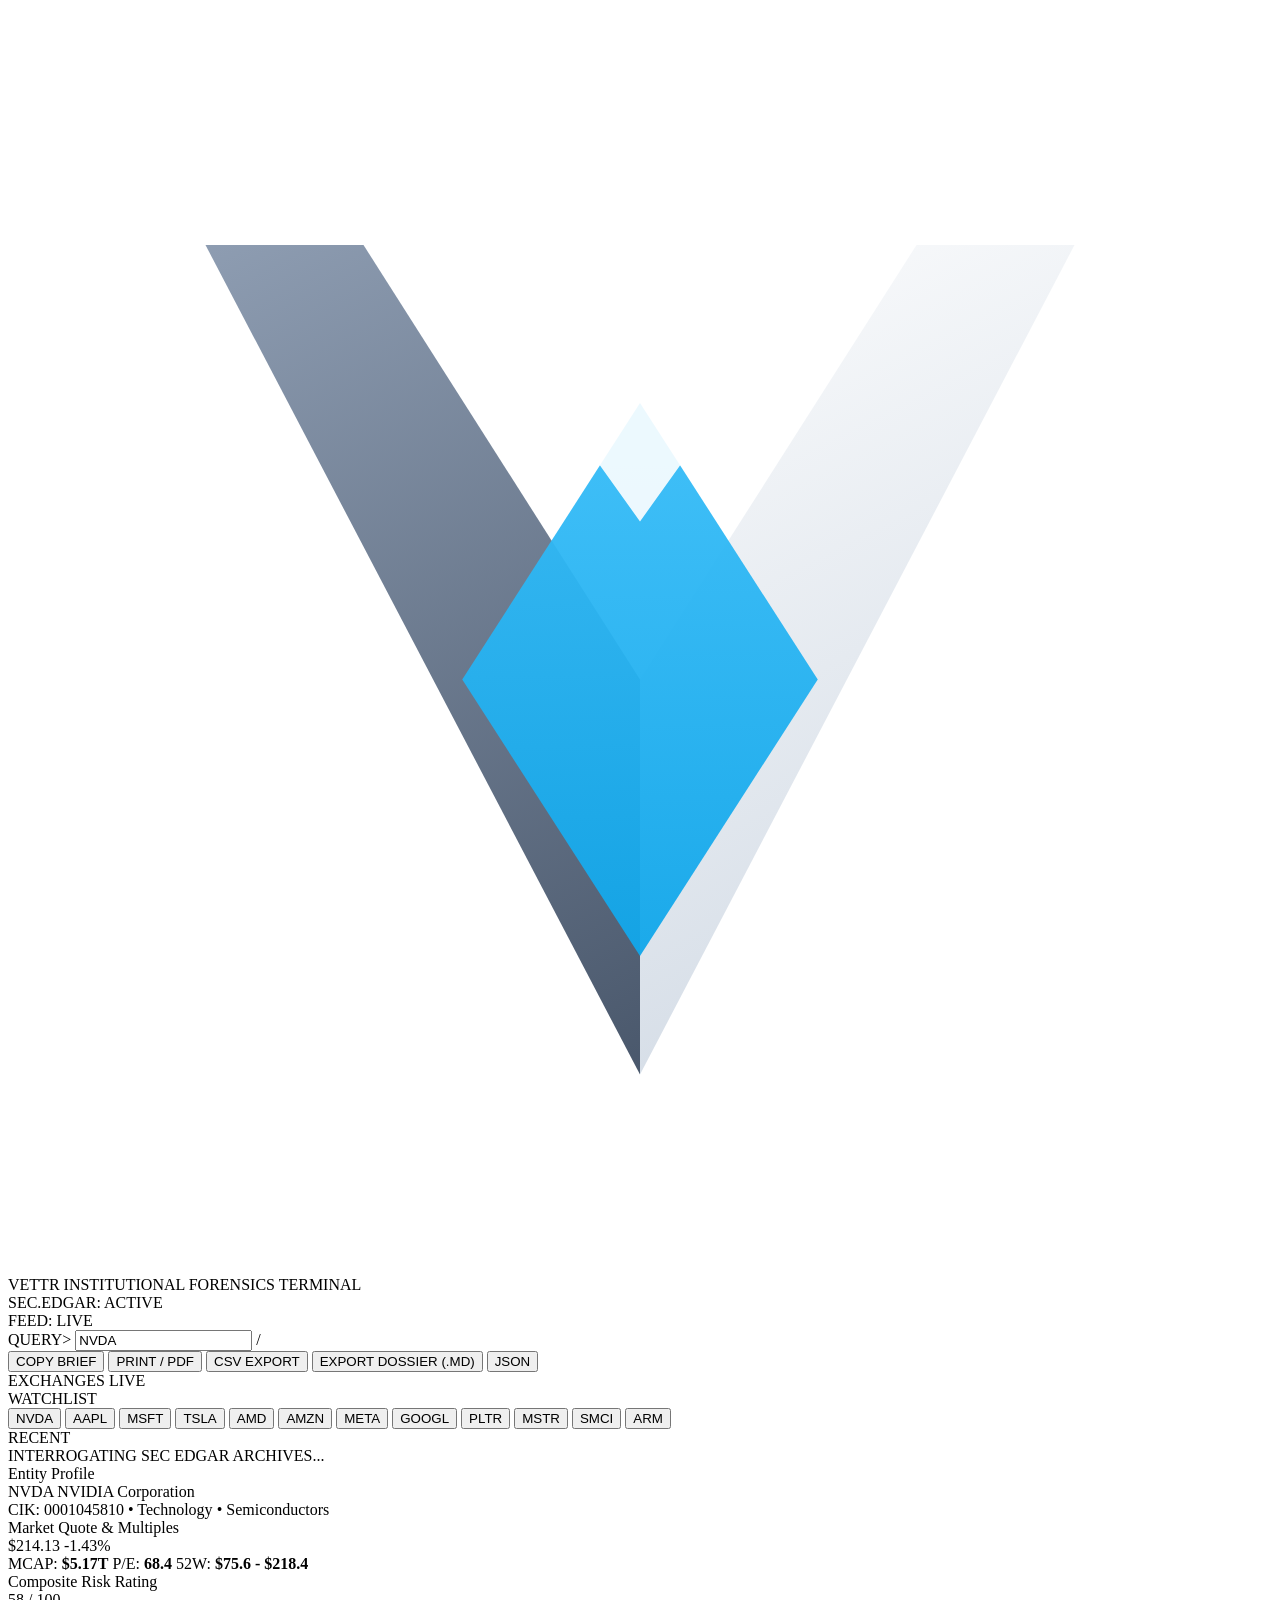
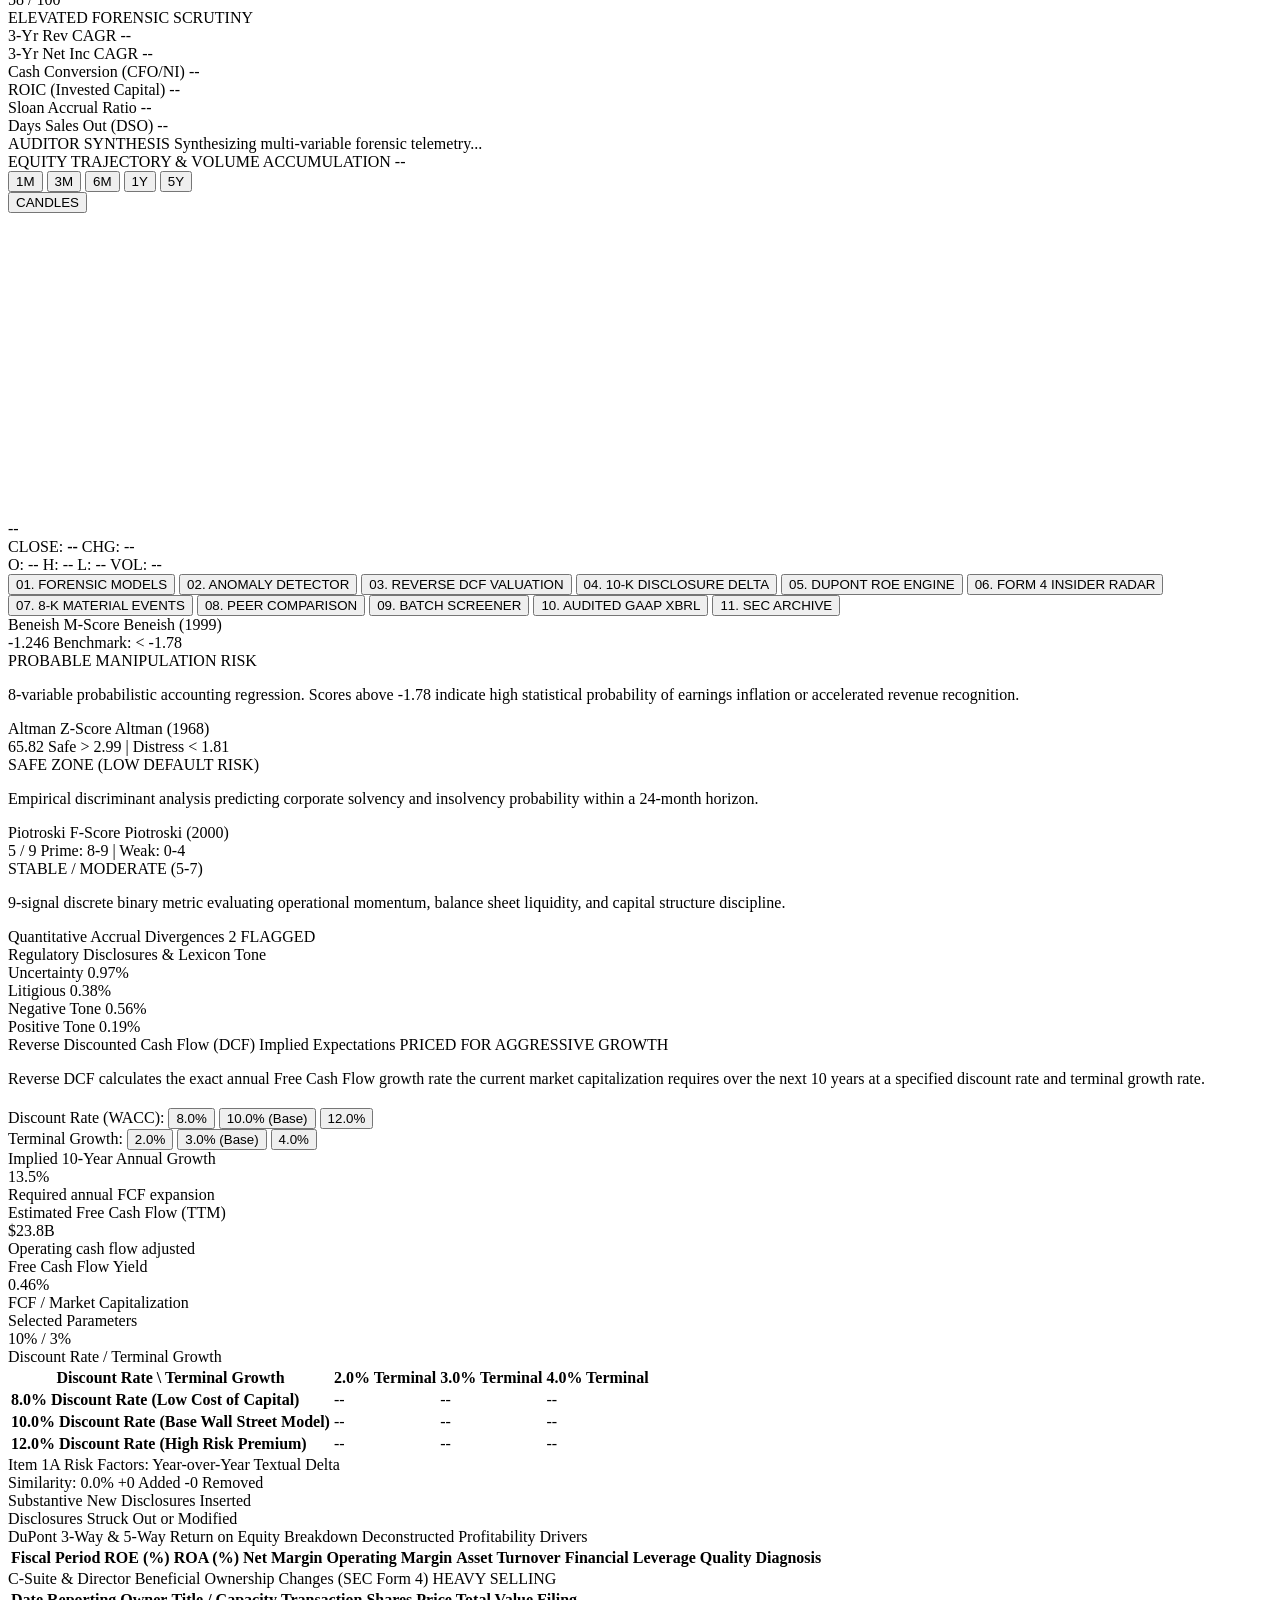
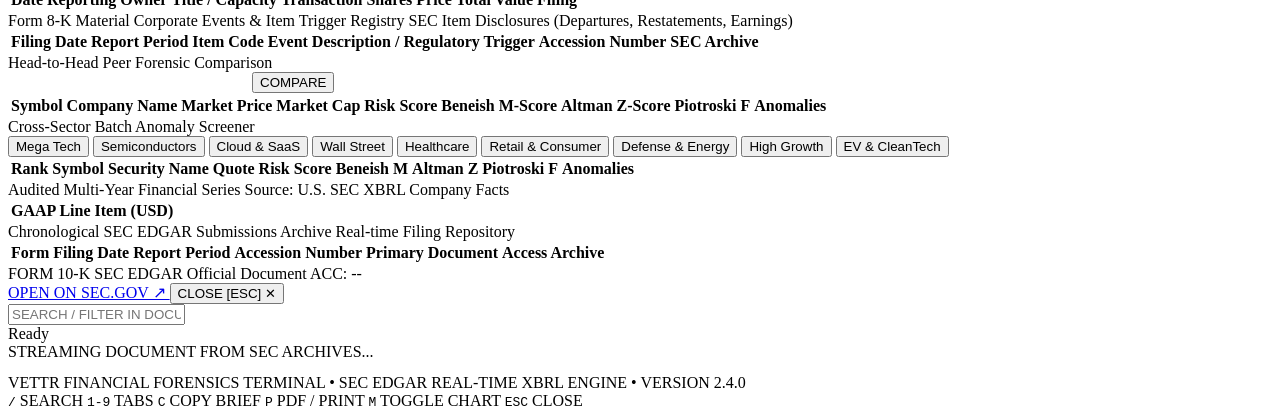
==== commit 76e5907d: "feat: complete final terminal refinement with interactive OHLCV chart, SEC reader modal, quick-nav p" ====
--- a/vettr/web/static/index.html
+++ b/vettr/web/static/index.html
@@ -103,6 +103,33 @@
     </div>
   </div>
 
+  <!-- Quick Navigation & Watchlist Bar -->
+  <div class="quick-nav-bar">
+    <div class="quick-nav-group">
+      <span class="quick-nav-label">WATCHLIST</span>
+      <div class="quick-pills" id="trending-pills">
+        <button class="pill-ticker-btn" data-ticker="NVDA">NVDA</button>
+        <button class="pill-ticker-btn" data-ticker="AAPL">AAPL</button>
+        <button class="pill-ticker-btn" data-ticker="MSFT">MSFT</button>
+        <button class="pill-ticker-btn" data-ticker="TSLA">TSLA</button>
+        <button class="pill-ticker-btn" data-ticker="AMD">AMD</button>
+        <button class="pill-ticker-btn" data-ticker="AMZN">AMZN</button>
+        <button class="pill-ticker-btn" data-ticker="META">META</button>
+        <button class="pill-ticker-btn" data-ticker="GOOGL">GOOGL</button>
+        <button class="pill-ticker-btn" data-ticker="PLTR">PLTR</button>
+        <button class="pill-ticker-btn" data-ticker="MSTR">MSTR</button>
+        <button class="pill-ticker-btn" data-ticker="SMCI">SMCI</button>
+        <button class="pill-ticker-btn" data-ticker="ARM">ARM</button>
+      </div>
+    </div>
+    <div class="quick-nav-group" id="recents-nav-group">
+      <span class="quick-nav-label">RECENT</span>
+      <div class="quick-pills" id="recent-pills">
+        <!-- Dynamically populated from localStorage -->
+      </div>
+    </div>
+  </div>
+
   <!-- Main Workstation -->
   <main class="terminal-main">
     <!-- Loading Curtain -->
@@ -189,6 +216,74 @@
       <span class="synthesis-badge">AUDITOR SYNTHESIS</span>
       <span id="executive-synthesis-text" class="synthesis-text">Synthesizing multi-variable forensic telemetry...</span>
     </div>
+
+    <!-- Interactive Financial Trajectory & Volume Chart -->
+    <section class="hud-chart-panel">
+      <div class="chart-panel-header">
+        <div class="chart-panel-title">
+          <span class="chart-indicator-dot"></span>
+          <span class="chart-title-text">EQUITY TRAJECTORY &amp; VOLUME ACCUMULATION</span>
+          <span id="chart-range-stats" class="chart-range-stats num">--</span>
+        </div>
+        <div class="chart-controls">
+          <div class="chart-tf-buttons" id="chart-tf-group">
+            <button class="chart-tf-btn" data-period="1mo">1M</button>
+            <button class="chart-tf-btn" data-period="3mo">3M</button>
+            <button class="chart-tf-btn active" data-period="6mo">6M</button>
+            <button class="chart-tf-btn" data-period="1y">1Y</button>
+            <button class="chart-tf-btn" data-period="5y">5Y</button>
+          </div>
+          <button id="chart-toggle-btn" class="chart-btn-toggle" title="Toggle Line / Candle View">
+            <span>CANDLES</span>
+          </button>
+        </div>
+      </div>
+      <div class="chart-canvas-container" id="chart-container">
+        <svg id="financial-svg-chart" class="financial-svg-chart" viewBox="0 0 1000 240" preserveAspectRatio="none">
+          <defs>
+            <linearGradient id="chartAreaGrad" x1="0" y1="0" x2="0" y2="1">
+              <stop offset="0%" stop-color="#38BDF8" stop-opacity="0.28"/>
+              <stop offset="80%" stop-color="#38BDF8" stop-opacity="0.04"/>
+              <stop offset="100%" stop-color="#38BDF8" stop-opacity="0.00"/>
+            </linearGradient>
+            <linearGradient id="chartAreaGradNeg" x1="0" y1="0" x2="0" y2="1">
+              <stop offset="0%" stop-color="#F43F5E" stop-opacity="0.28"/>
+              <stop offset="80%" stop-color="#F43F5E" stop-opacity="0.04"/>
+              <stop offset="100%" stop-color="#F43F5E" stop-opacity="0.00"/>
+            </linearGradient>
+          </defs>
+          <!-- Horizontal & Vertical Grid Lines -->
+          <g id="chart-grid-layer" class="chart-grid"></g>
+          <!-- Volume Histogram Bars Layer (bottom 25%) -->
+          <g id="chart-volume-layer" class="chart-volume"></g>
+          <!-- Area Gradient Fill -->
+          <path id="chart-area-path" fill="url(#chartAreaGrad)" d=""></path>
+          <!-- Primary Continuous Price Vector -->
+          <path id="chart-line-path" fill="none" stroke="#38BDF8" stroke-width="2" stroke-linecap="round" stroke-linejoin="round" d=""></path>
+          <!-- Candlesticks Layer -->
+          <g id="chart-candles-layer" class="chart-candles" style="display: none;"></g>
+          <!-- Hover Crosshair Guidelines & Node -->
+          <g id="chart-crosshair-layer" class="chart-crosshair" style="display: none;">
+            <line id="crosshair-v" x1="0" y1="0" x2="0" y2="240" stroke="rgba(255,255,255,0.22)" stroke-width="1" stroke-dasharray="2,2" />
+            <circle id="crosshair-dot" cx="0" cy="0" r="4" fill="#FFFFFF" stroke="#38BDF8" stroke-width="2" />
+          </g>
+        </svg>
+        <!-- Floating Interactive Tooltip -->
+        <div id="chart-tooltip" class="chart-tooltip hidden">
+          <div class="tt-date" id="tt-date">--</div>
+          <div class="tt-metrics">
+            <span class="tt-label">CLOSE:</span> <strong class="num" id="tt-close">--</strong>
+            <span class="tt-label">CHG:</span> <span class="num" id="tt-chg">--</span>
+          </div>
+          <div class="tt-metrics secondary">
+            <span class="tt-label">O:</span> <span class="num" id="tt-open">--</span>
+            <span class="tt-label">H:</span> <span class="num" id="tt-high">--</span>
+            <span class="tt-label">L:</span> <span class="num" id="tt-low">--</span>
+            <span class="tt-label">VOL:</span> <span class="num" id="tt-vol">--</span>
+          </div>
+        </div>
+      </div>
+    </section>
 
     <!-- Navigation Tabs -->
     <nav class="terminal-tabs">
@@ -614,10 +709,54 @@
     </div>
   </main>
 
-  <!-- Clean Minimalist Footer -->
+  <!-- In-Terminal SEC Document Reader Modal -->
+  <div id="sec-modal" class="sec-modal-backdrop hidden">
+    <div class="sec-modal-container">
+      <div class="sec-modal-header">
+        <div class="sec-modal-title-group">
+          <span class="sec-modal-badge" id="modal-form-badge">FORM 10-K</span>
+          <span class="sec-modal-title" id="modal-doc-title">SEC EDGAR Official Document</span>
+          <span class="sec-modal-acc num" id="modal-doc-acc">ACC: --</span>
+        </div>
+        <div class="sec-modal-actions">
+          <a id="modal-sec-ext-link" href="#" target="_blank" rel="noopener noreferrer" class="btn-action sec-link">
+            OPEN ON SEC.GOV ↗
+          </a>
+          <button id="modal-close-btn" class="btn-action" title="Close Viewer (Esc)">
+            CLOSE [ESC] ✕
+          </button>
+        </div>
+      </div>
+      <div class="sec-modal-toolbar">
+        <input type="text" id="modal-filter-input" placeholder="SEARCH / FILTER IN DOCUMENT CONTENT..." autocomplete="off" />
+        <div class="sec-modal-status" id="modal-status-text">Ready</div>
+      </div>
+      <div class="sec-modal-body" id="modal-body">
+        <div id="modal-loading-indicator" class="modal-loading-box hidden">
+          <span>STREAMING DOCUMENT FROM SEC ARCHIVES...</span>
+        </div>
+        <pre id="modal-content-pre" class="sec-content-pre"></pre>
+      </div>
+    </div>
+  </div>
+
+  <!-- Clean Institutional Footer with Operational Telemetry & Hotkeys -->
   <footer class="terminal-footer">
-    <span>VETTR FINANCIAL RESEARCH TERMINAL • SEC EDGAR AUDIT ENGINE</span>
-    <span>HOTKEY: PRESS [/] FOR COMMAND SEARCH</span>
+    <div class="footer-left">
+      <span class="footer-brand">VETTR FINANCIAL FORENSICS TERMINAL</span>
+      <span class="footer-sep">•</span>
+      <span class="footer-dim">SEC EDGAR REAL-TIME XBRL ENGINE</span>
+      <span class="footer-sep">•</span>
+      <span class="footer-dim">VERSION 2.4.0</span>
+    </div>
+    <div class="footer-hotkeys">
+      <span class="hotkey-pill"><kbd>/</kbd> SEARCH</span>
+      <span class="hotkey-pill"><kbd>1-9</kbd> TABS</span>
+      <span class="hotkey-pill"><kbd>C</kbd> COPY BRIEF</span>
+      <span class="hotkey-pill"><kbd>P</kbd> PDF / PRINT</span>
+      <span class="hotkey-pill"><kbd>M</kbd> TOGGLE CHART</span>
+      <span class="hotkey-pill"><kbd>ESC</kbd> CLOSE</span>
+    </div>
   </footer>
 
   <script src="/static/app.js"></script>
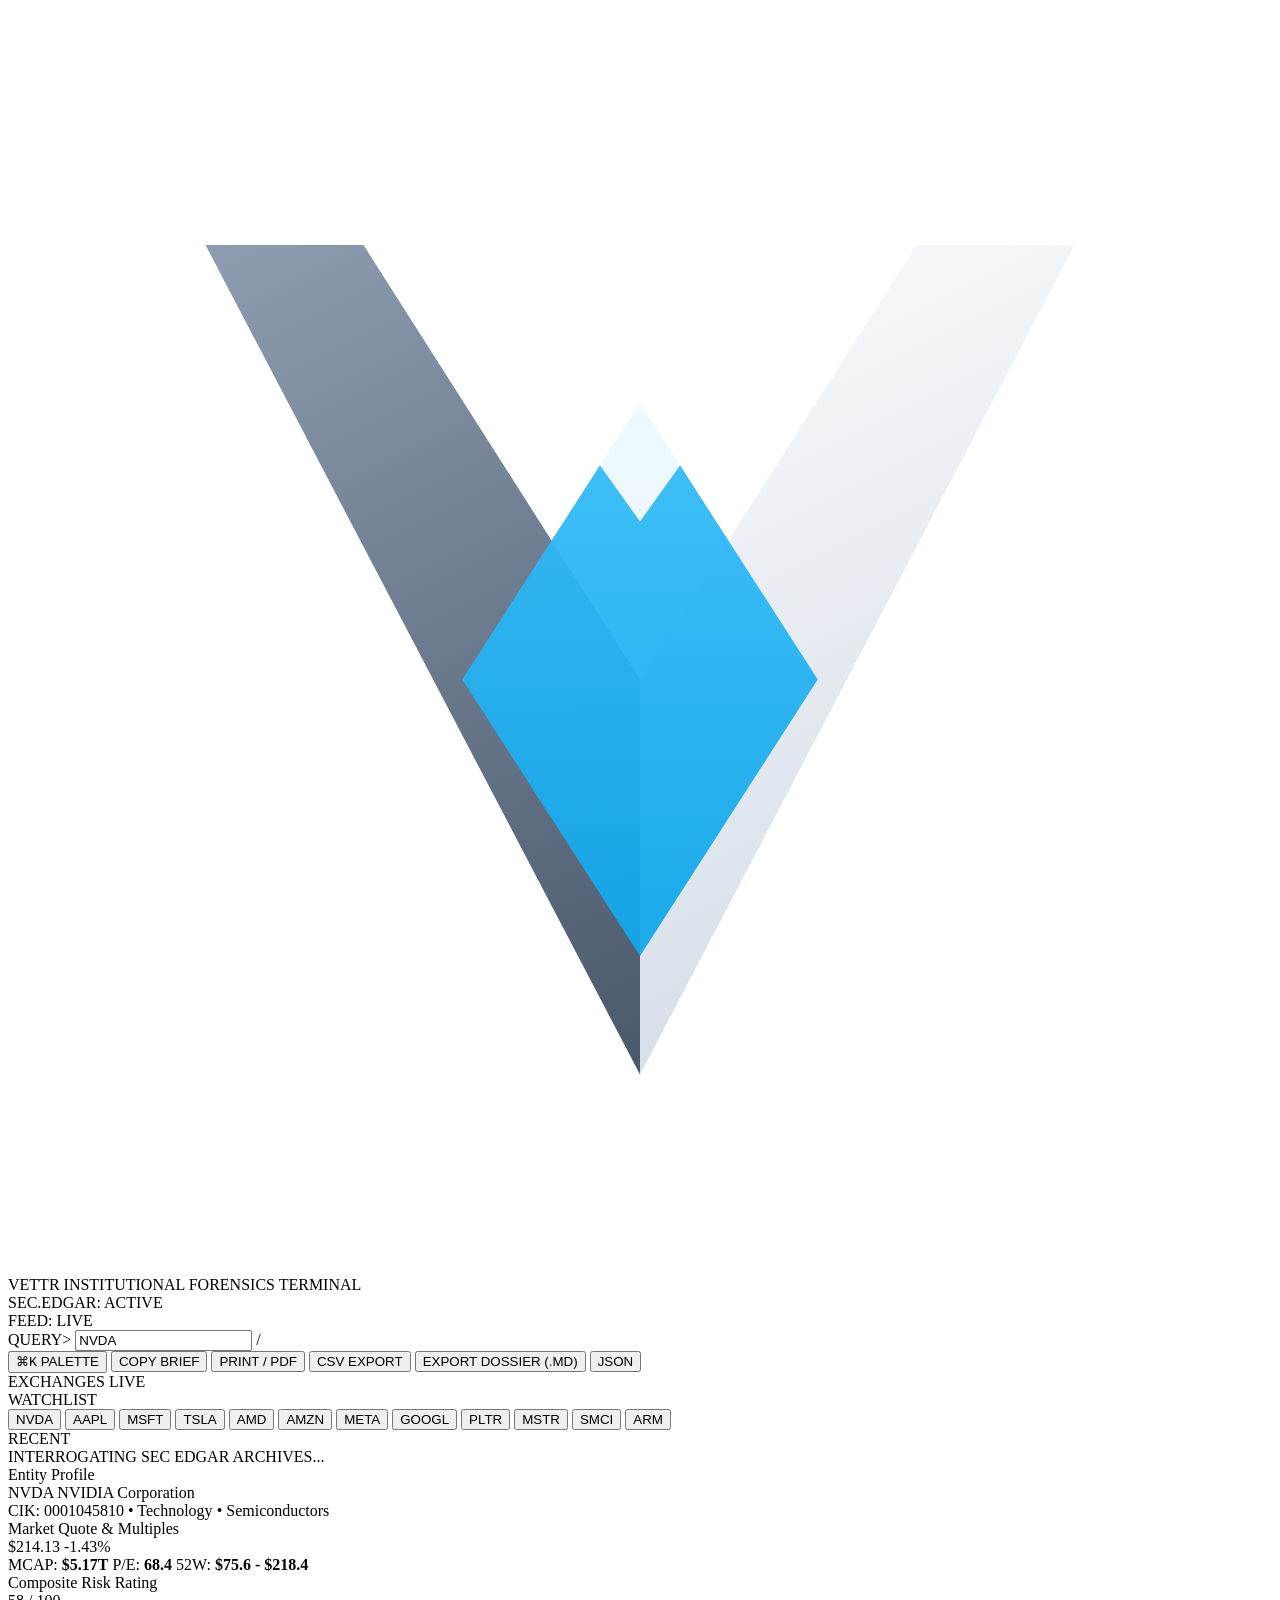
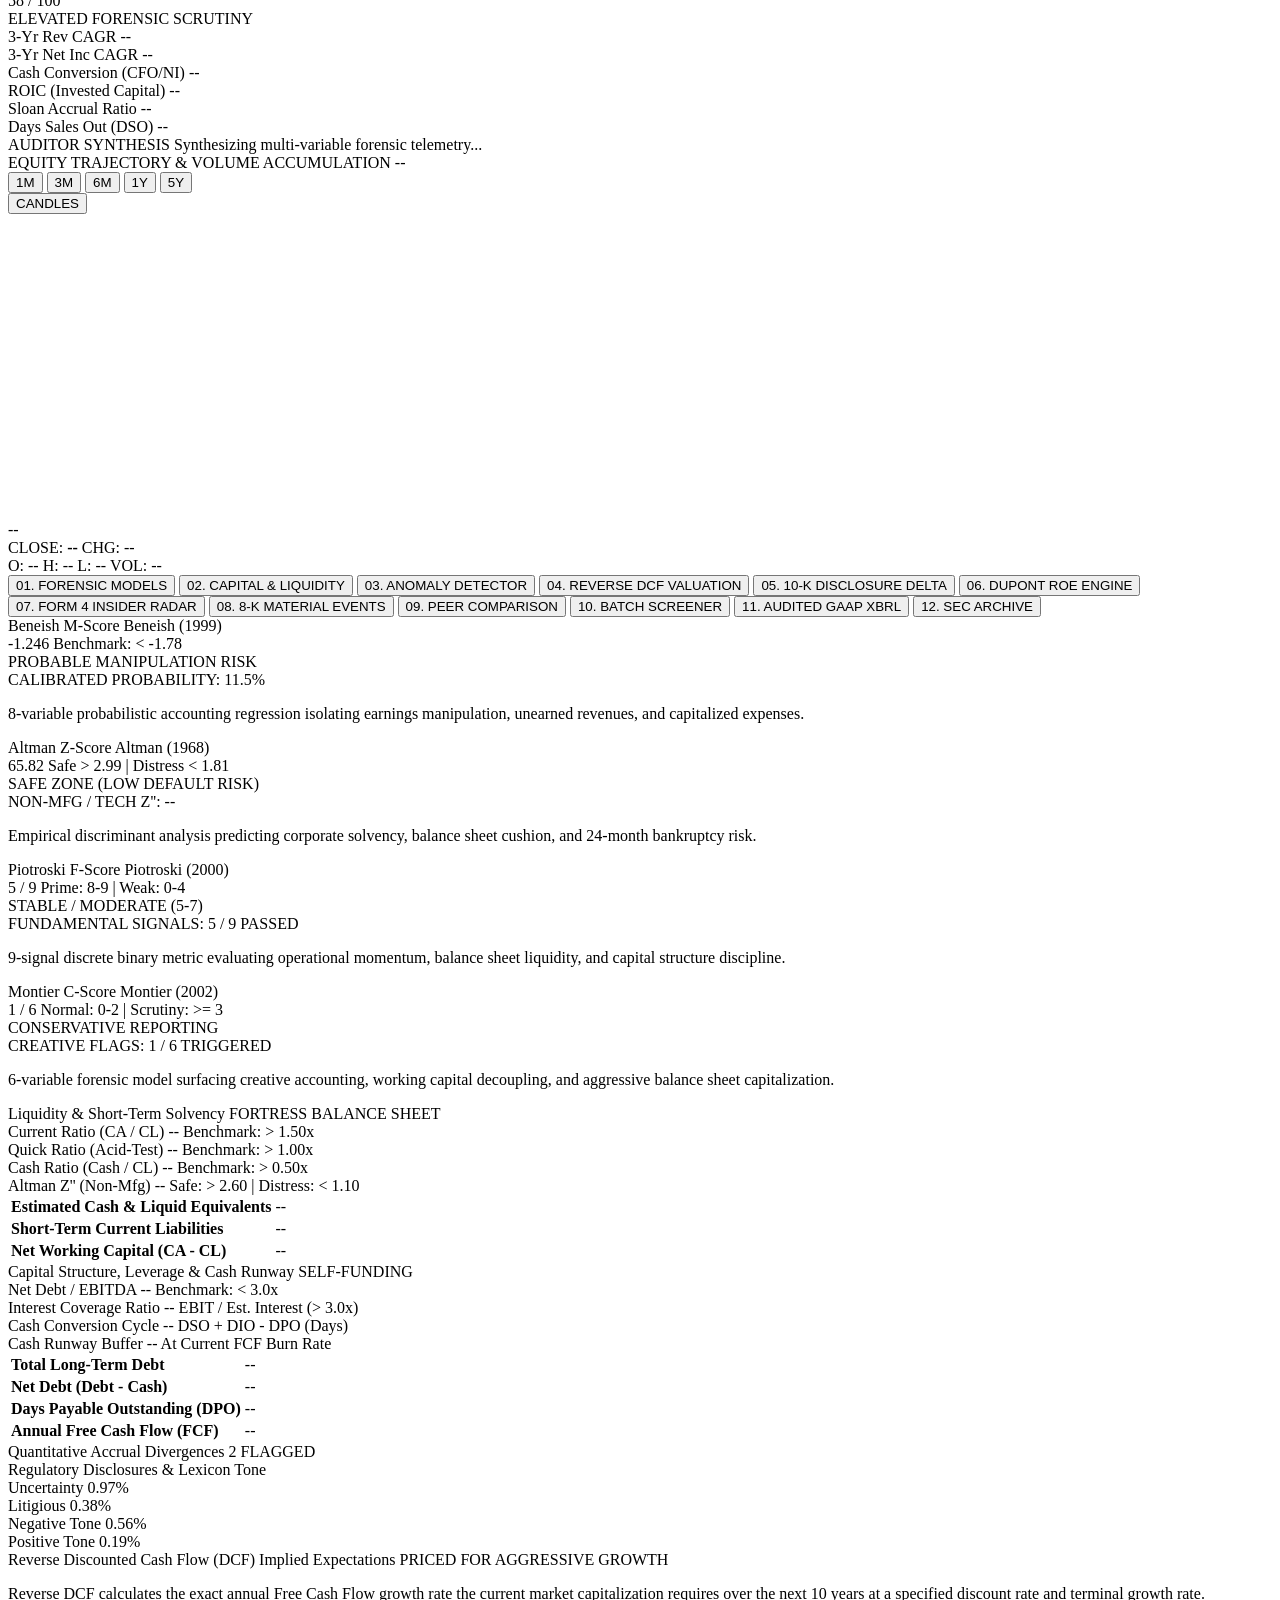
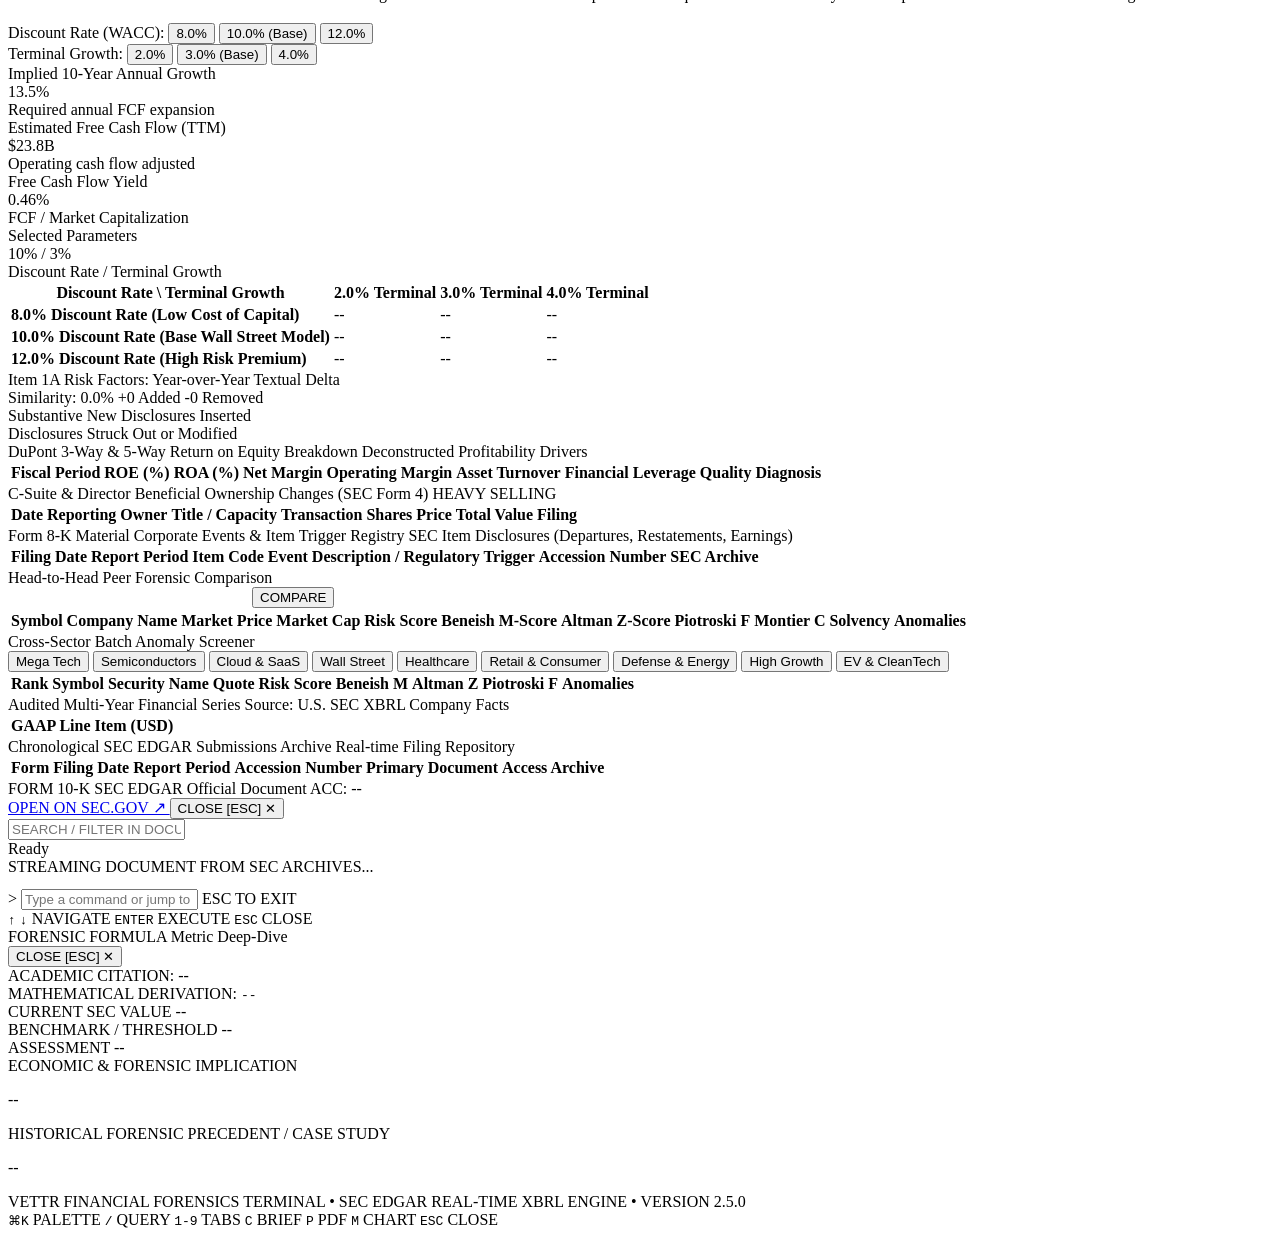
==== commit 0d5c5848: "feat: institutional upgrade with Montier C-Score, Solvency matrix, Command Palette, and Formula Insp" ====
--- a/vettr/web/static/index.html
+++ b/vettr/web/static/index.html
@@ -72,6 +72,9 @@
 
     <!-- Header Actions -->
     <div class="header-right">
+      <button id="btn-open-cmd" class="btn-action cmd-palette-trigger" title="Omnibar Command Palette (Ctrl+K / Cmd+K)">
+        <kbd class="hdr-kbd">⌘K</kbd> PALETTE
+      </button>
       <button id="btn-copy-brief" class="btn-action" title="Copy Executive Brief to Clipboard">
         COPY BRIEF
       </button>
@@ -288,23 +291,24 @@
     <!-- Navigation Tabs -->
     <nav class="terminal-tabs">
       <button class="tab-btn active" data-tab="tab-models">01. FORENSIC MODELS</button>
-      <button class="tab-btn" data-tab="tab-anomalies">02. ANOMALY DETECTOR</button>
-      <button class="tab-btn" data-tab="tab-valuation">03. REVERSE DCF VALUATION</button>
-      <button class="tab-btn" data-tab="tab-diff">04. 10-K DISCLOSURE DELTA</button>
-      <button class="tab-btn" data-tab="tab-dupont">05. DUPONT ROE ENGINE</button>
-      <button class="tab-btn" data-tab="tab-insiders">06. FORM 4 INSIDER RADAR</button>
-      <button class="tab-btn" data-tab="tab-events-8k">07. 8-K MATERIAL EVENTS</button>
-      <button class="tab-btn" data-tab="tab-compare">08. PEER COMPARISON</button>
-      <button class="tab-btn" data-tab="tab-screener">09. BATCH SCREENER</button>
-      <button class="tab-btn" data-tab="tab-financials">10. AUDITED GAAP XBRL</button>
-      <button class="tab-btn" data-tab="tab-archive">11. SEC ARCHIVE</button>
+      <button class="tab-btn" data-tab="tab-solvency">02. CAPITAL &amp; LIQUIDITY</button>
+      <button class="tab-btn" data-tab="tab-anomalies">03. ANOMALY DETECTOR</button>
+      <button class="tab-btn" data-tab="tab-valuation">04. REVERSE DCF VALUATION</button>
+      <button class="tab-btn" data-tab="tab-diff">05. 10-K DISCLOSURE DELTA</button>
+      <button class="tab-btn" data-tab="tab-dupont">06. DUPONT ROE ENGINE</button>
+      <button class="tab-btn" data-tab="tab-insiders">07. FORM 4 INSIDER RADAR</button>
+      <button class="tab-btn" data-tab="tab-events-8k">08. 8-K MATERIAL EVENTS</button>
+      <button class="tab-btn" data-tab="tab-compare">09. PEER COMPARISON</button>
+      <button class="tab-btn" data-tab="tab-screener">10. BATCH SCREENER</button>
+      <button class="tab-btn" data-tab="tab-financials">11. AUDITED GAAP XBRL</button>
+      <button class="tab-btn" data-tab="tab-archive">12. SEC ARCHIVE</button>
     </nav>
 
     <!-- Content Sections -->
     <div class="tab-panels">
       <!-- 01. FORENSIC MODELS -->
       <section id="tab-models" class="tab-panel active">
-        <div class="models-grid">
+        <div class="models-grid four-col">
           <!-- Beneish M-Score -->
           <div class="model-card">
             <div class="card-top">
@@ -316,8 +320,12 @@
               <span class="score-threshold">Benchmark: &lt; -1.78</span>
             </div>
             <div id="beneish-status" class="assessment-banner red">PROBABLE MANIPULATION RISK</div>
+            <div class="prob-strip">
+              <span class="prob-label">CALIBRATED PROBABILITY:</span>
+              <span id="beneish-prob" class="prob-val num red">11.5%</span>
+            </div>
             <p class="card-methodology">
-              8-variable probabilistic accounting regression. Scores above -1.78 indicate high statistical probability of earnings inflation or accelerated revenue recognition.
+              8-variable probabilistic accounting regression isolating earnings manipulation, unearned revenues, and capitalized expenses.
             </p>
             <table class="factors-table" id="beneish-table">
               <tbody></tbody>
@@ -335,8 +343,12 @@
               <span class="score-threshold">Safe &gt; 2.99 | Distress &lt; 1.81</span>
             </div>
             <div id="altman-status" class="assessment-banner green">SAFE ZONE (LOW DEFAULT RISK)</div>
+            <div class="prob-strip">
+              <span class="prob-label">NON-MFG / TECH Z'':</span>
+              <span id="altman-z-double" class="prob-val num green">--</span>
+            </div>
             <p class="card-methodology">
-              Empirical discriminant analysis predicting corporate solvency and insolvency probability within a 24-month horizon.
+              Empirical discriminant analysis predicting corporate solvency, balance sheet cushion, and 24-month bankruptcy risk.
             </p>
             <table class="factors-table" id="altman-table">
               <tbody></tbody>
@@ -354,11 +366,139 @@
               <span class="score-threshold">Prime: 8-9 | Weak: 0-4</span>
             </div>
             <div id="piotroski-status" class="assessment-banner yellow">STABLE / MODERATE (5-7)</div>
+            <div class="prob-strip">
+              <span class="prob-label">FUNDAMENTAL SIGNALS:</span>
+              <span id="piotroski-ratio" class="prob-val num yellow">5 / 9 PASSED</span>
+            </div>
             <p class="card-methodology">
               9-signal discrete binary metric evaluating operational momentum, balance sheet liquidity, and capital structure discipline.
             </p>
             <table class="factors-table" id="piotroski-table">
               <tbody></tbody>
+            </table>
+          </div>
+
+          <!-- Montier C-Score -->
+          <div class="model-card">
+            <div class="card-top">
+              <span class="card-title">Montier C-Score</span>
+              <span class="card-citation">Montier (2002)</span>
+            </div>
+            <div class="metric-strip">
+              <span id="montier-score" class="score-num green">1 / 6</span>
+              <span class="score-threshold">Normal: 0-2 | Scrutiny: &gt;= 3</span>
+            </div>
+            <div id="montier-status" class="assessment-banner green">CONSERVATIVE REPORTING</div>
+            <div class="prob-strip">
+              <span class="prob-label">CREATIVE FLAGS:</span>
+              <span id="montier-flags-count" class="prob-val num green">1 / 6 TRIGGERED</span>
+            </div>
+            <p class="card-methodology">
+              6-variable forensic model surfacing creative accounting, working capital decoupling, and aggressive balance sheet capitalization.
+            </p>
+            <table class="factors-table" id="montier-table">
+              <tbody></tbody>
+            </table>
+          </div>
+        </div>
+      </section>
+
+      <!-- 02. CAPITAL & LIQUIDITY MATRIX -->
+      <section id="tab-solvency" class="tab-panel">
+        <div class="split-grid">
+          <!-- Balance Sheet Liquidity Suite -->
+          <div class="section-box">
+            <div class="section-header">
+              <span class="section-title">Liquidity &amp; Short-Term Solvency</span>
+              <span id="solvency-status-badge" class="pill-badge green">FORTRESS BALANCE SHEET</span>
+            </div>
+            <div class="solvency-metrics-grid">
+              <div class="solv-stat-card">
+                <span class="solv-label">Current Ratio (CA / CL)</span>
+                <span id="solv-current-ratio" class="solv-val num">--</span>
+                <span class="solv-sub">Benchmark: &gt; 1.50x</span>
+              </div>
+              <div class="solv-stat-card">
+                <span class="solv-label">Quick Ratio (Acid-Test)</span>
+                <span id="solv-quick-ratio" class="solv-val num">--</span>
+                <span class="solv-sub">Benchmark: &gt; 1.00x</span>
+              </div>
+              <div class="solv-stat-card">
+                <span class="solv-label">Cash Ratio (Cash / CL)</span>
+                <span id="solv-cash-ratio" class="solv-val num">--</span>
+                <span class="solv-sub">Benchmark: &gt; 0.50x</span>
+              </div>
+              <div class="solv-stat-card">
+                <span class="solv-label">Altman Z'' (Non-Mfg)</span>
+                <span id="solv-z-double" class="solv-val num">--</span>
+                <span class="solv-sub">Safe: &gt; 2.60 | Distress: &lt; 1.10</span>
+              </div>
+            </div>
+            <table class="factors-table" id="liquidity-factors-table">
+              <tbody>
+                <tr>
+                  <td><strong>Estimated Cash &amp; Liquid Equivalents</strong></td>
+                  <td id="solv-cash-abs" class="num">--</td>
+                </tr>
+                <tr>
+                  <td><strong>Short-Term Current Liabilities</strong></td>
+                  <td id="solv-cl-abs" class="num">--</td>
+                </tr>
+                <tr>
+                  <td><strong>Net Working Capital (CA - CL)</strong></td>
+                  <td id="solv-nwc-abs" class="num">--</td>
+                </tr>
+              </tbody>
+            </table>
+          </div>
+
+          <!-- Debt Structure, Leverage & FCF Runway -->
+          <div class="section-box">
+            <div class="section-header">
+              <span class="section-title">Capital Structure, Leverage &amp; Cash Runway</span>
+              <span id="runway-status-badge" class="pill-badge green">SELF-FUNDING</span>
+            </div>
+            <div class="solvency-metrics-grid">
+              <div class="solv-stat-card">
+                <span class="solv-label">Net Debt / EBITDA</span>
+                <span id="solv-net-debt-ebitda" class="solv-val num">--</span>
+                <span class="solv-sub">Benchmark: &lt; 3.0x</span>
+              </div>
+              <div class="solv-stat-card">
+                <span class="solv-label">Interest Coverage Ratio</span>
+                <span id="solv-interest-cov" class="solv-val num">--</span>
+                <span class="solv-sub">EBIT / Est. Interest (&gt; 3.0x)</span>
+              </div>
+              <div class="solv-stat-card">
+                <span class="solv-label">Cash Conversion Cycle</span>
+                <span id="solv-ccc-days" class="solv-val num">--</span>
+                <span class="solv-sub">DSO + DIO - DPO (Days)</span>
+              </div>
+              <div class="solv-stat-card">
+                <span class="solv-label">Cash Runway Buffer</span>
+                <span id="solv-runway-months" class="solv-val num">--</span>
+                <span class="solv-sub">At Current FCF Burn Rate</span>
+              </div>
+            </div>
+            <table class="factors-table" id="capital-factors-table">
+              <tbody>
+                <tr>
+                  <td><strong>Total Long-Term Debt</strong></td>
+                  <td id="solv-debt-abs" class="num">--</td>
+                </tr>
+                <tr>
+                  <td><strong>Net Debt (Debt - Cash)</strong></td>
+                  <td id="solv-net-debt-abs" class="num">--</td>
+                </tr>
+                <tr>
+                  <td><strong>Days Payable Outstanding (DPO)</strong></td>
+                  <td id="solv-dpo-days" class="num">--</td>
+                </tr>
+                <tr>
+                  <td><strong>Annual Free Cash Flow (FCF)</strong></td>
+                  <td id="solv-fcf-abs" class="num">--</td>
+                </tr>
+              </tbody>
             </table>
           </div>
         </div>
@@ -615,6 +755,8 @@
                   <th class="num">Beneish M-Score</th>
                   <th class="num">Altman Z-Score</th>
                   <th class="num">Piotroski F</th>
+                  <th class="num">Montier C</th>
+                  <th>Solvency</th>
                   <th class="num">Anomalies</th>
                 </tr>
               </thead>
@@ -740,6 +882,72 @@
     </div>
   </div>
 
+  <!-- Institutional Omnibar Command Palette -->
+  <div id="command-palette" class="cmd-palette-backdrop hidden">
+    <div class="cmd-palette-modal" role="dialog" aria-modal="true" aria-label="Command Palette">
+      <div class="cmd-palette-header">
+        <span class="cmd-icon">&gt;</span>
+        <input type="text" id="cmd-palette-input" placeholder="Type a command or jump to forensic section (e.g., Solvency, Reverse DCF, Screener, NVDA, AAPL)..." autocomplete="off" spellcheck="false" />
+        <span class="cmd-badge">ESC TO EXIT</span>
+      </div>
+      <div id="cmd-palette-results" class="cmd-palette-results">
+        <!-- Rendered dynamically -->
+      </div>
+      <div class="cmd-palette-footer">
+        <span><kbd>↑</kbd> <kbd>↓</kbd> NAVIGATE</span>
+        <span><kbd>ENTER</kbd> EXECUTE</span>
+        <span><kbd>ESC</kbd> CLOSE</span>
+      </div>
+    </div>
+  </div>
+
+  <!-- Metric Deep-Dive & Forensic Formula Inspector Modal -->
+  <div id="metric-inspector-modal" class="inspector-modal-backdrop hidden">
+    <div class="inspector-modal-container" role="dialog" aria-modal="true" aria-label="Forensic Inspector">
+      <div class="inspector-modal-header">
+        <div class="inspector-title-group">
+          <span class="inspector-badge" id="insp-badge">FORENSIC FORMULA</span>
+          <span class="inspector-title" id="insp-title">Metric Deep-Dive</span>
+        </div>
+        <button id="insp-close-btn" class="btn-action" title="Close (Esc)">
+          CLOSE [ESC] ✕
+        </button>
+      </div>
+      <div class="inspector-modal-body">
+        <div class="insp-meta-row">
+          <span class="insp-label">ACADEMIC CITATION:</span>
+          <span class="insp-val" id="insp-citation">--</span>
+        </div>
+        <div class="insp-formula-box">
+          <span class="insp-formula-label">MATHEMATICAL DERIVATION:</span>
+          <code class="insp-formula-code" id="insp-formula">--</code>
+        </div>
+        <div class="insp-grid">
+          <div class="insp-card">
+            <span class="insp-card-label">CURRENT SEC VALUE</span>
+            <span class="insp-card-num num" id="insp-val">--</span>
+          </div>
+          <div class="insp-card">
+            <span class="insp-card-label">BENCHMARK / THRESHOLD</span>
+            <span class="insp-card-benchmark" id="insp-benchmark">--</span>
+          </div>
+          <div class="insp-card">
+            <span class="insp-card-label">ASSESSMENT</span>
+            <span class="insp-card-status" id="insp-status">--</span>
+          </div>
+        </div>
+        <div class="insp-section">
+          <span class="insp-section-title">ECONOMIC &amp; FORENSIC IMPLICATION</span>
+          <p class="insp-desc" id="insp-desc">--</p>
+        </div>
+        <div class="insp-section" id="insp-case-box">
+          <span class="insp-section-title">HISTORICAL FORENSIC PRECEDENT / CASE STUDY</span>
+          <p class="insp-case" id="insp-case">--</p>
+        </div>
+      </div>
+    </div>
+  </div>
+
   <!-- Clean Institutional Footer with Operational Telemetry & Hotkeys -->
   <footer class="terminal-footer">
     <div class="footer-left">
@@ -747,14 +955,15 @@
       <span class="footer-sep">•</span>
       <span class="footer-dim">SEC EDGAR REAL-TIME XBRL ENGINE</span>
       <span class="footer-sep">•</span>
-      <span class="footer-dim">VERSION 2.4.0</span>
+      <span class="footer-dim">VERSION 2.5.0</span>
     </div>
     <div class="footer-hotkeys">
-      <span class="hotkey-pill"><kbd>/</kbd> SEARCH</span>
+      <span class="hotkey-pill"><kbd>⌘K</kbd> PALETTE</span>
+      <span class="hotkey-pill"><kbd>/</kbd> QUERY</span>
       <span class="hotkey-pill"><kbd>1-9</kbd> TABS</span>
-      <span class="hotkey-pill"><kbd>C</kbd> COPY BRIEF</span>
-      <span class="hotkey-pill"><kbd>P</kbd> PDF / PRINT</span>
-      <span class="hotkey-pill"><kbd>M</kbd> TOGGLE CHART</span>
+      <span class="hotkey-pill"><kbd>C</kbd> BRIEF</span>
+      <span class="hotkey-pill"><kbd>P</kbd> PDF</span>
+      <span class="hotkey-pill"><kbd>M</kbd> CHART</span>
       <span class="hotkey-pill"><kbd>ESC</kbd> CLOSE</span>
     </div>
   </footer>
